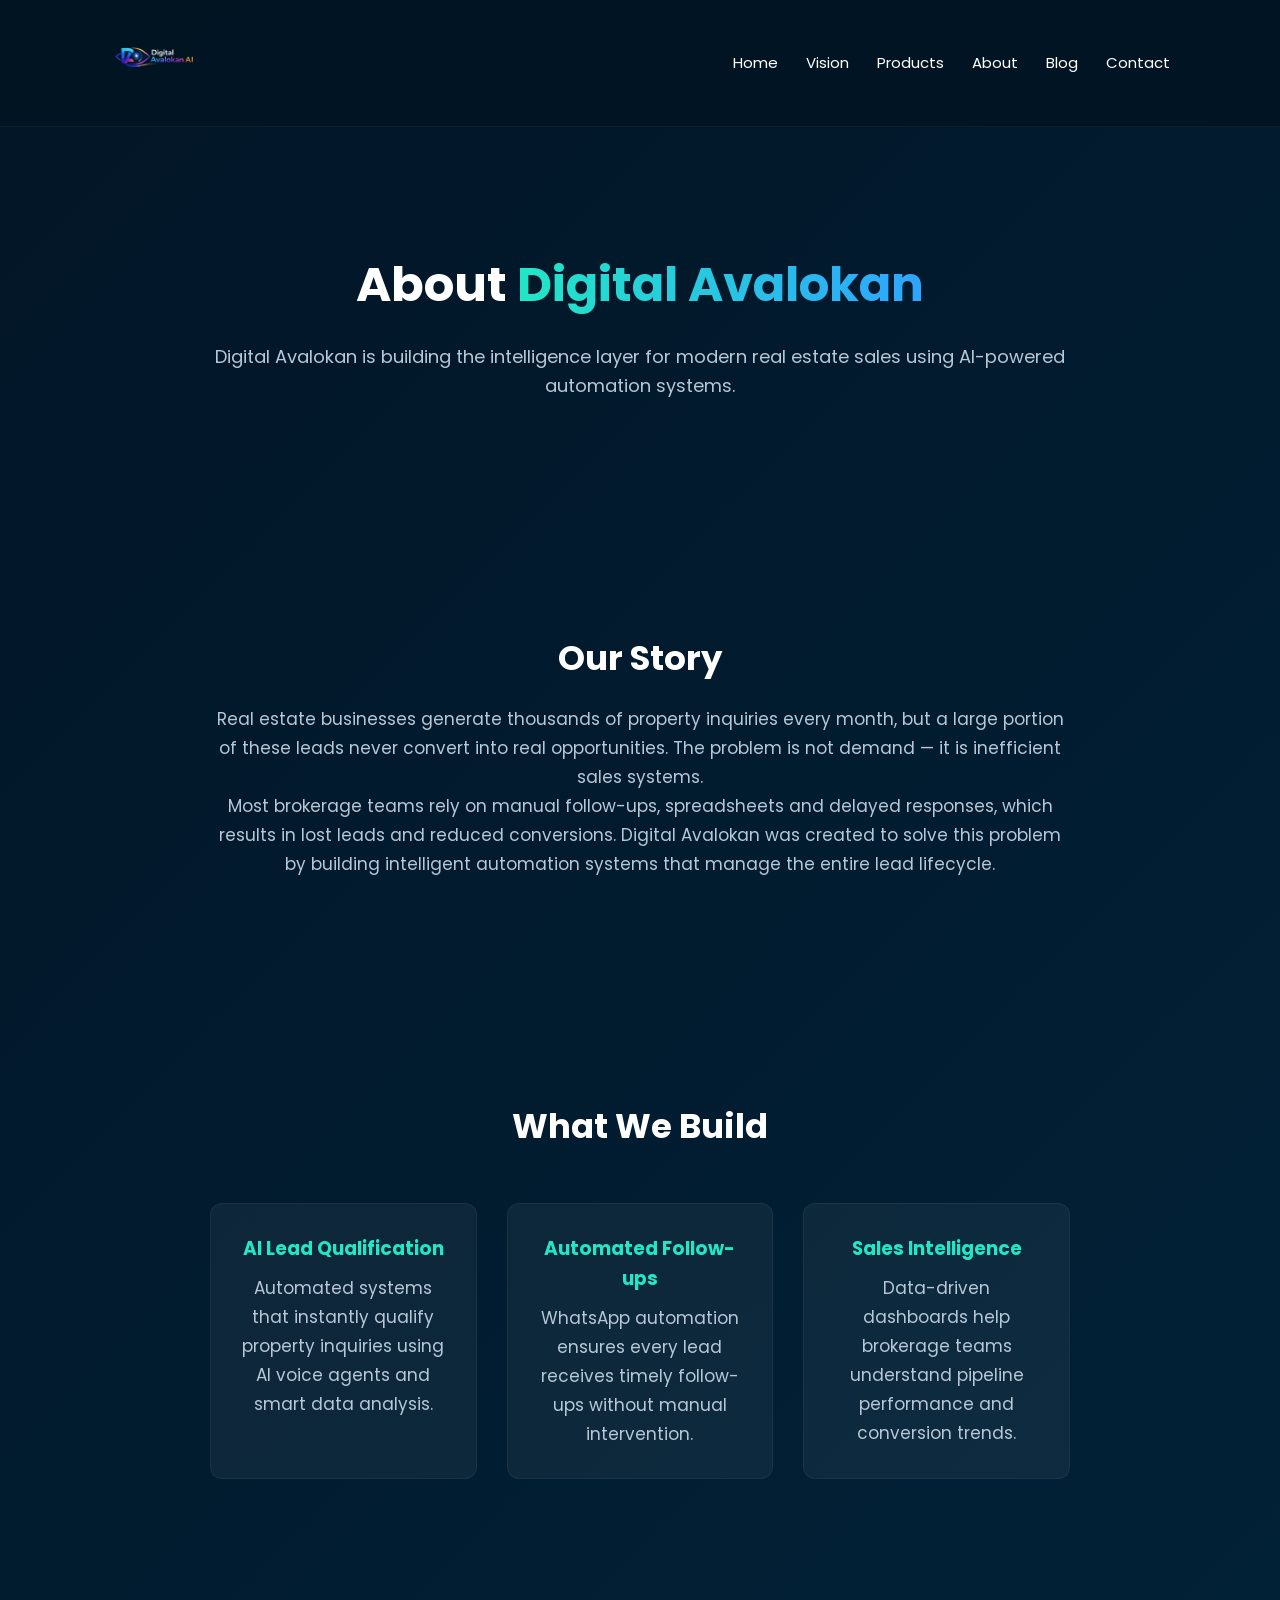
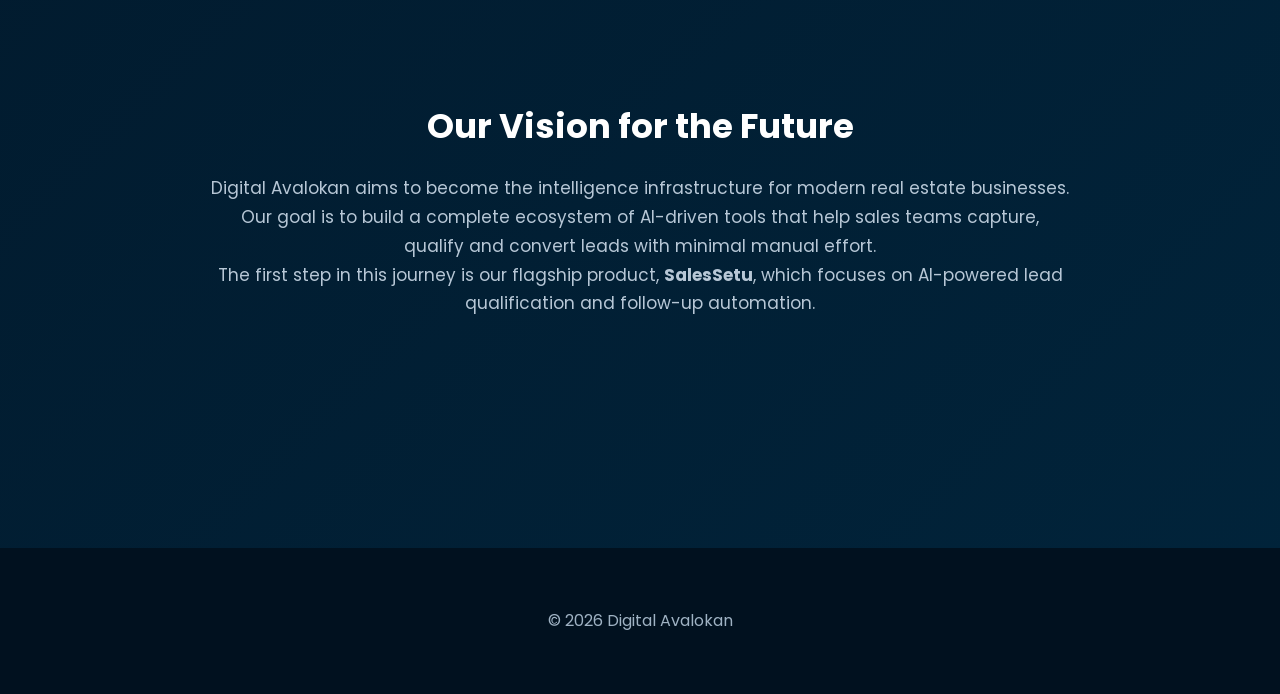
==== about.html @ 6c46cc36 "Update about.html" ====
<!DOCTYPE html>
<html lang="en">

<head>

<meta charset="UTF-8">
<meta name="viewport" content="width=device-width, initial-scale=1.0">

<title>About | Digital Avalokan</title>

<link rel="icon" type="image/png" href="favicon.png">

<link href="https://fonts.googleapis.com/css2?family=Poppins:wght@300;400;500;600;700&display=swap" rel="stylesheet">

<style>

*{
margin:0;
padding:0;
box-sizing:border-box;
font-family:'Poppins',sans-serif;
}

body{
background:linear-gradient(135deg,#021526,#01243b);
color:white;
line-height:1.6;
}

/* NAVBAR */

header{
position:sticky;
top:0;
background:rgba(1,20,35,0.9);
backdrop-filter:blur(10px);
border-bottom:1px solid rgba(255,255,255,0.05);
z-index:1000;
}

.navbar{
display:flex;
justify-content:space-between;
align-items:center;
padding:14px 20px;
max-width:1100px;
margin:auto;
}

.logo img{
height:90px;
}

.nav-links{
display:flex;
gap:28px;
}

.nav-links a{
text-decoration:none;
color:white;
font-size:15px;
}

.nav-links a:hover{
color:#22e6c5;
}

/* HERO */

.hero{
text-align:center;
padding:120px 20px;
max-width:900px;
margin:auto;
}

.hero h1{
font-size:48px;
margin-bottom:20px;
}

.highlight{
background:linear-gradient(90deg,#22e6c5,#2fa4ff);
-webkit-background-clip:text;
-webkit-text-fill-color:transparent;
}

.hero p{
color:#b7c7d6;
font-size:18px;
}

/* SECTION */

.section{
padding:110px 20px;
max-width:900px;
margin:auto;
text-align:center;
}

.section h2{
font-size:34px;
margin-bottom:20px;
}

.section p{
color:#b7c7d6;
font-size:17px;
line-height:1.7;
}

/* GRID */

.grid{
display:grid;
grid-template-columns:repeat(auto-fit,minmax(250px,1fr));
gap:30px;
margin-top:50px;
}

.card{
background:rgba(255,255,255,0.05);
padding:30px;
border-radius:12px;
border:1px solid rgba(255,255,255,0.05);
transition:0.3s;
}

.card:hover{
transform:translateY(-6px);
border:1px solid rgba(34,230,197,0.4);
box-shadow:0 10px 30px rgba(0,0,0,0.4);
}

.card h3{
color:#22e6c5;
margin-bottom:10px;
}

/* FOOTER */

footer{
background:#01111f;
margin-top:120px;
padding:60px 20px;
text-align:center;
color:#9fb2c3;
}

</style>

</head>

<body>

<header>

<div class="navbar">

<div class="logo">
<img src="logo.png">
</div>

<div class="nav-links">
<a href="index.html">Home</a>
<a href="vision.html">Vision</a>
<a href="products.html">Products</a>
<a href="about.html">About</a>
<a href="blog.html">Blog</a>
<a href="contact.html">Contact</a>
</div>

</div>

</header>

<!-- HERO -->

<section class="hero">

<h1>About <span class="highlight">Digital Avalokan</span></h1>

<p>
Digital Avalokan is building the intelligence layer for modern real estate
sales using AI-powered automation systems.
</p>

</section>

<!-- STORY -->

<section class="section">

<h2>Our Story</h2>

<p>
Real estate businesses generate thousands of property inquiries every month,
but a large portion of these leads never convert into real opportunities.
The problem is not demand — it is inefficient sales systems.
</p>

<p>
Most brokerage teams rely on manual follow-ups, spreadsheets and delayed
responses, which results in lost leads and reduced conversions.
Digital Avalokan was created to solve this problem by building intelligent
automation systems that manage the entire lead lifecycle.
</p>

</section>

<!-- WHAT WE BUILD -->

<section class="section">

<h2>What We Build</h2>

<div class="grid">

<div class="card">

<h3>AI Lead Qualification</h3>

<p>
Automated systems that instantly qualify property inquiries using
AI voice agents and smart data analysis.
</p>

</div>

<div class="card">

<h3>Automated Follow-ups</h3>

<p>
WhatsApp automation ensures every lead receives timely follow-ups
without manual intervention.
</p>

</div>

<div class="card">

<h3>Sales Intelligence</h3>

<p>
Data-driven dashboards help brokerage teams understand pipeline
performance and conversion trends.
</p>

</div>

</div>

</section>

<!-- FUTURE -->

<section class="section">

<h2>Our Vision for the Future</h2>

<p>
Digital Avalokan aims to become the intelligence infrastructure for
modern real estate businesses.
Our goal is to build a complete ecosystem of AI-driven tools that
help sales teams capture, qualify and convert leads with minimal
manual effort.
</p>

<p>
The first step in this journey is our flagship product,
<strong>SalesSetu</strong>, which focuses on AI-powered lead
qualification and follow-up automation.
</p>

</section>

<footer>

© 2026 Digital Avalokan

</footer>

</body>
</html>
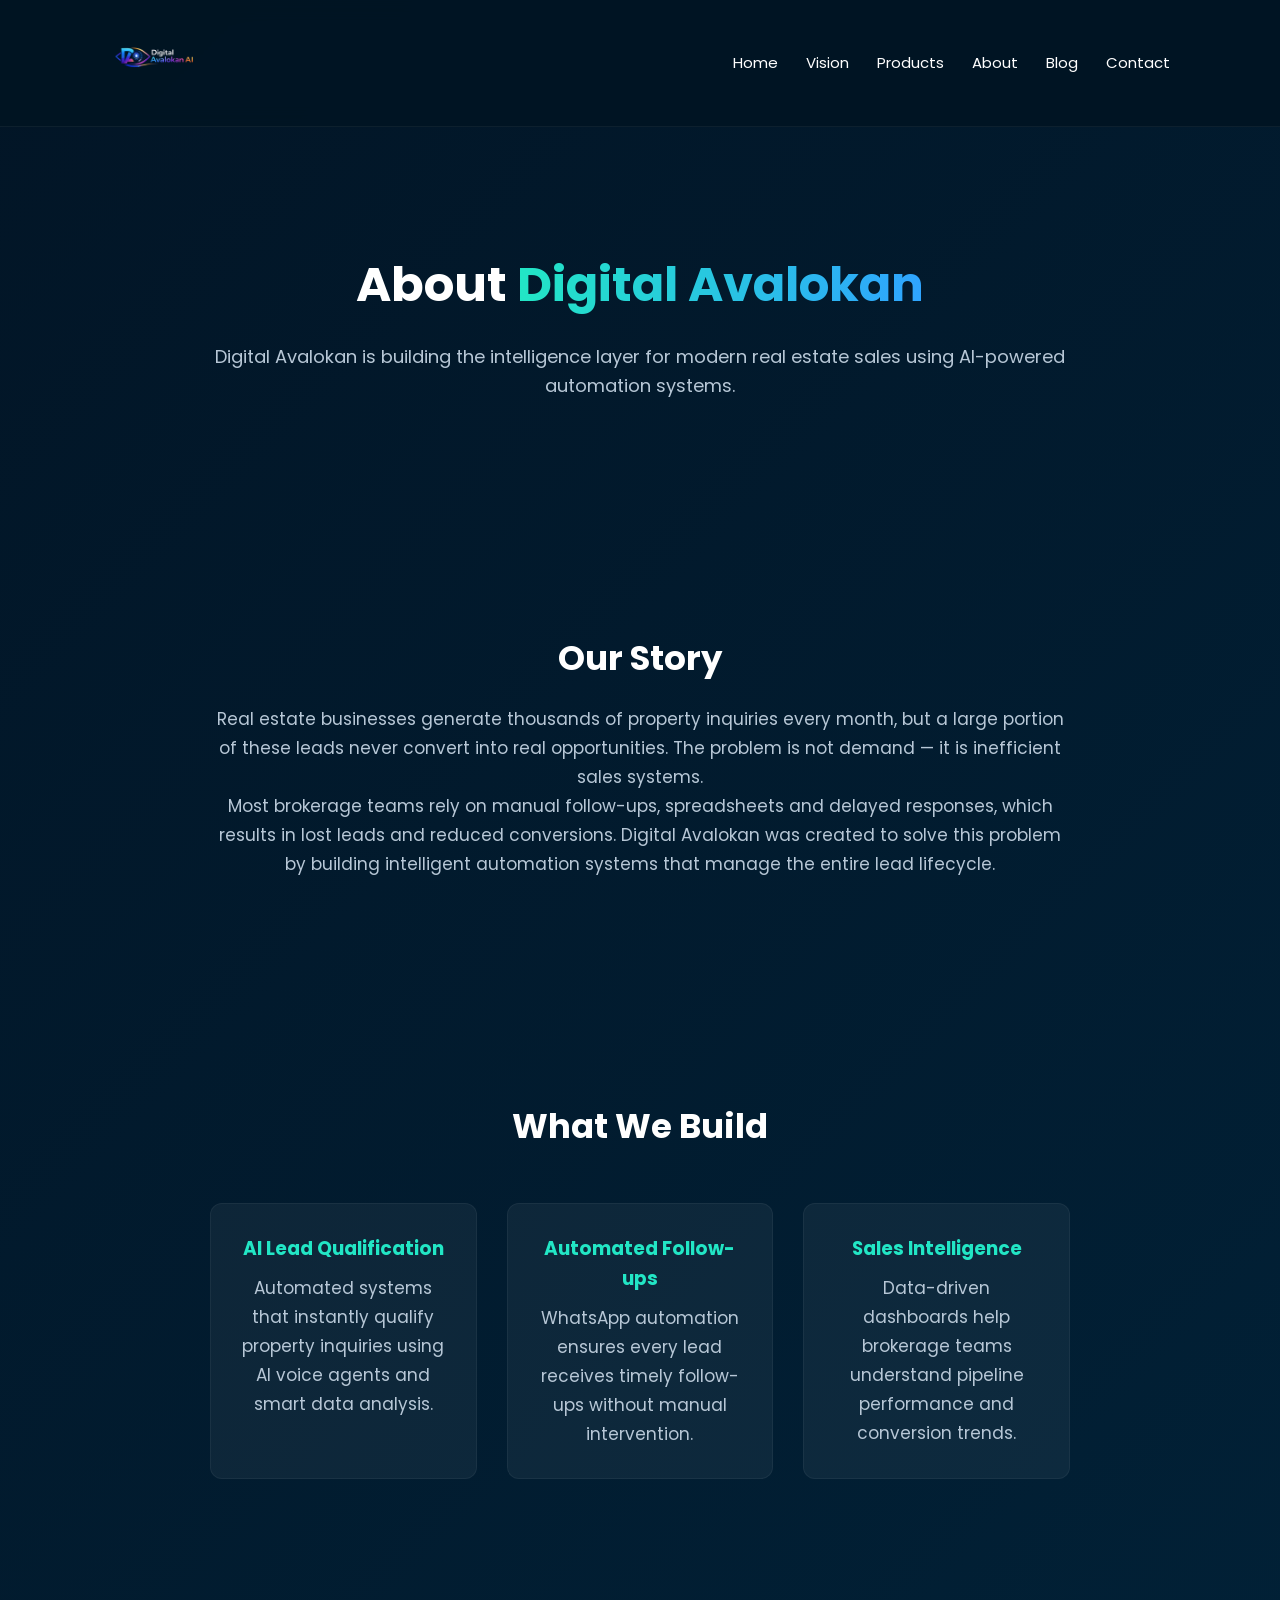
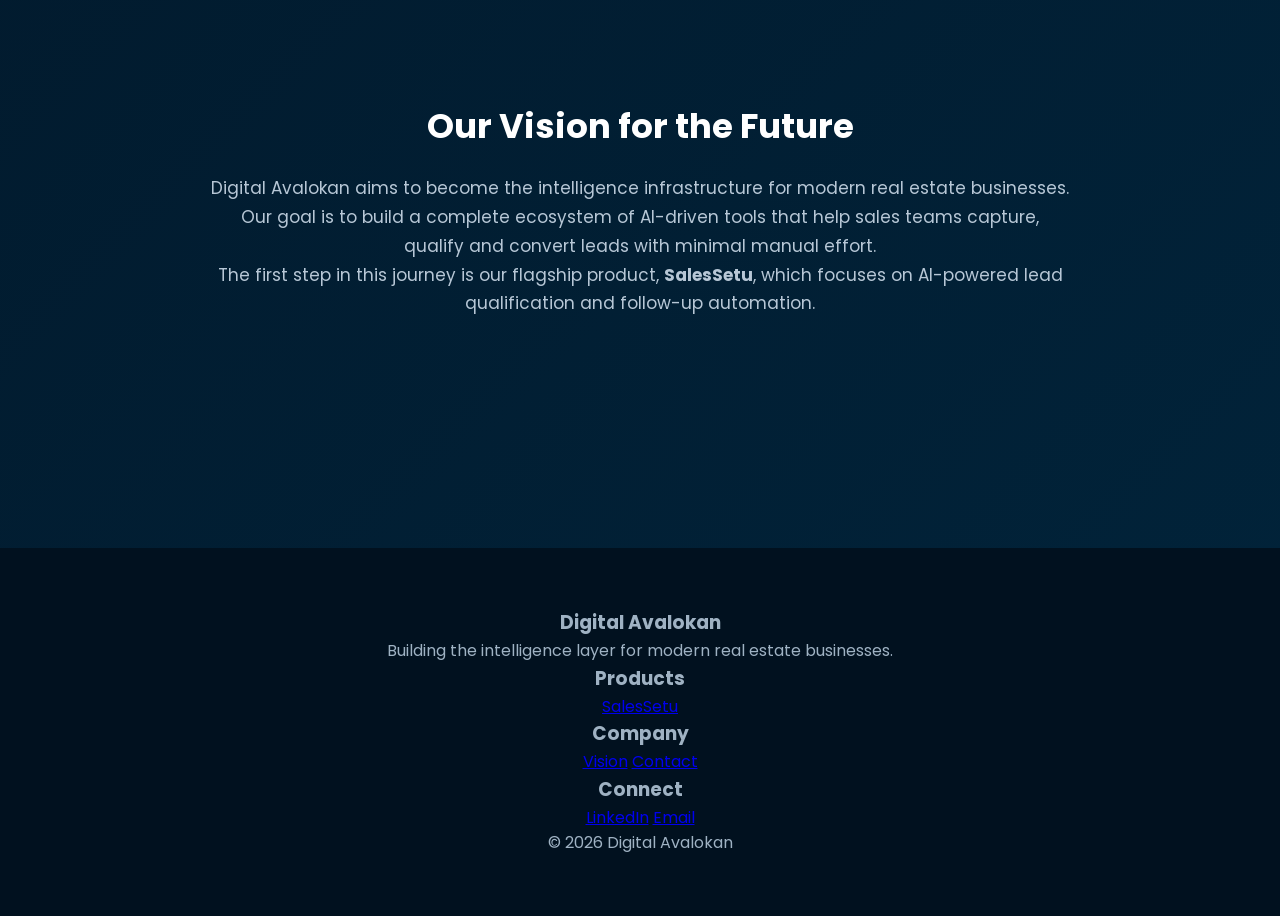
==== commit 9d44b27a: "Update about.html" ====
--- a/about.html
+++ b/about.html
@@ -277,9 +277,41 @@
 
 </section>
 
+<!-- FOOTER -->
+
 <footer>
 
+<div class="footer-grid">
+
+<div class="footer-col">
+<h3>Digital Avalokan</h3>
+<p>Building the intelligence layer for modern real estate businesses.</p>
+</div>
+
+<div class="footer-col">
+<h3>Products</h3>
+<a href="https://salessetu.in">SalesSetu</a>
+</div>
+
+<div class="footer-col">
+<h3>Company</h3>
+<a href="vision.html">Vision</a>
+<a href="contact.html">Contact</a>
+</div>
+
+<div class="footer-col">
+<h3>Connect</h3>
+<a href="https://linkedin.com/in/satendrasingh27" target="_blank">LinkedIn</a>
+<a href="mailto:contact@digitalavalokan.com">Email</a>
+</div>
+
+</div>
+
+<div class="footer-bottom">
+
 © 2026 Digital Avalokan
+
+</div>
 
 </footer>
 
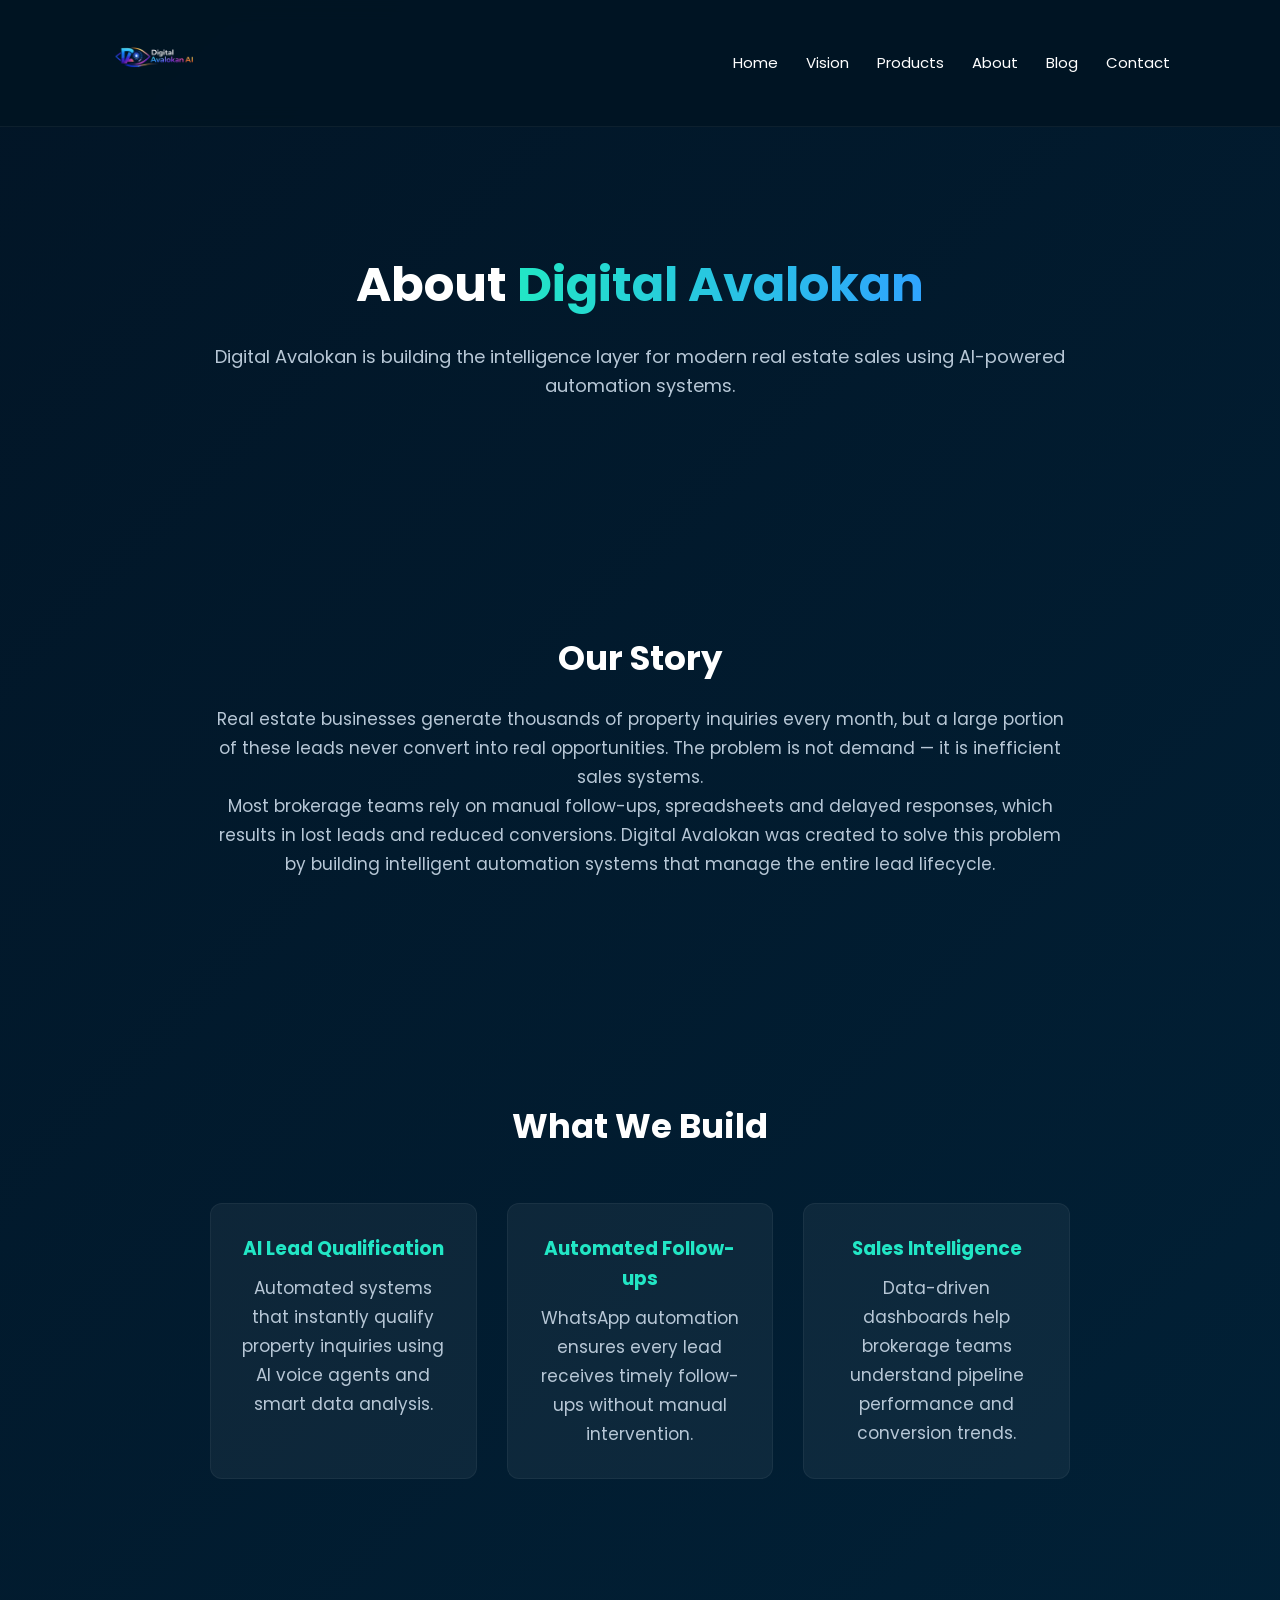
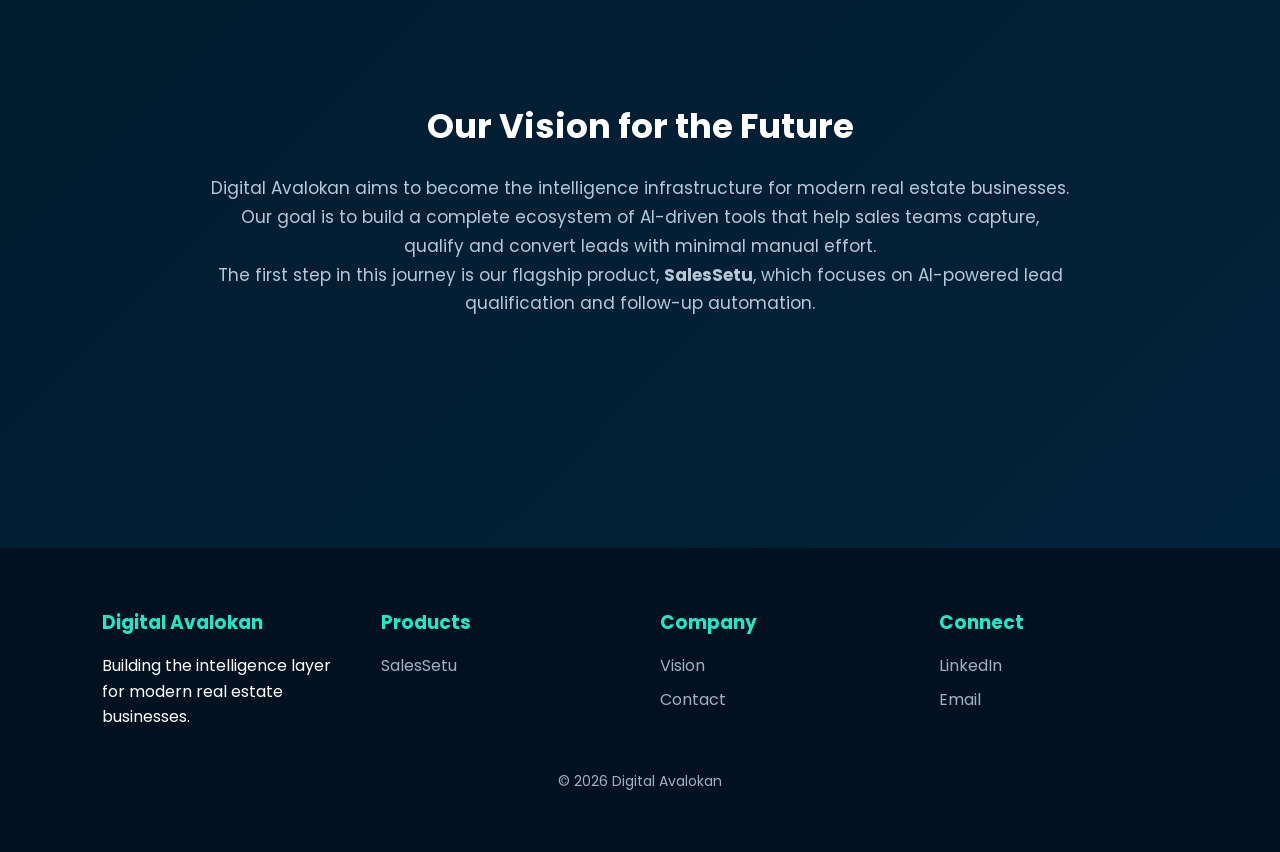
==== commit 7ad1f527: "Update about.html" ====
--- a/about.html
+++ b/about.html
@@ -143,10 +143,39 @@
 
 footer{
 background:#01111f;
+padding:60px 8%;
 margin-top:120px;
-padding:60px 20px;
+}
+
+.footer-grid{
+max-width:1200px;
+margin:auto;
+display:grid;
+grid-template-columns:repeat(auto-fit,minmax(200px,1fr));
+gap:40px;
+}
+
+.footer-col h3{
+margin-bottom:15px;
+color:#22e6c5;
+}
+
+.footer-col a{
+display:block;
+color:#9fb2c3;
+text-decoration:none;
+margin-bottom:8px;
+}
+
+.footer-col a:hover{
+color:white;
+}
+
+.footer-bottom{
 text-align:center;
+margin-top:40px;
 color:#9fb2c3;
+font-size:14px;
 }
 
 </style>
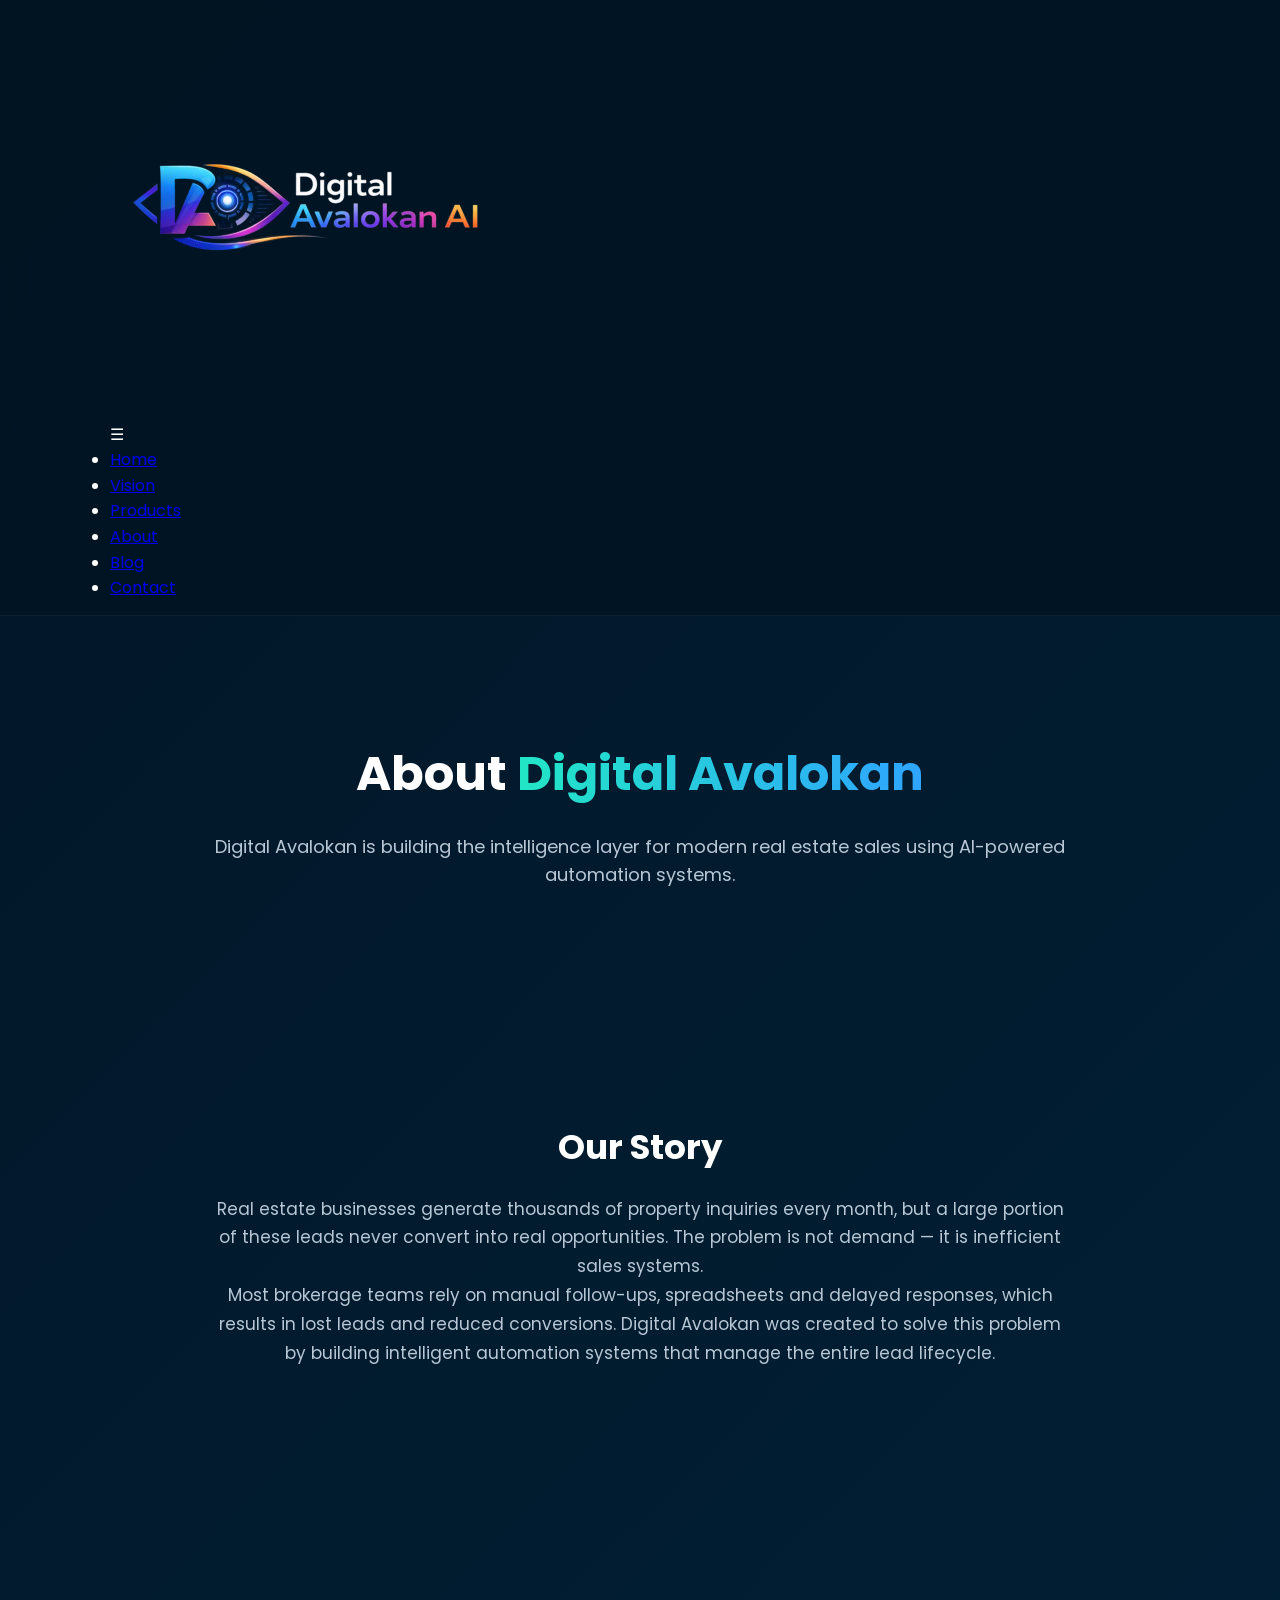
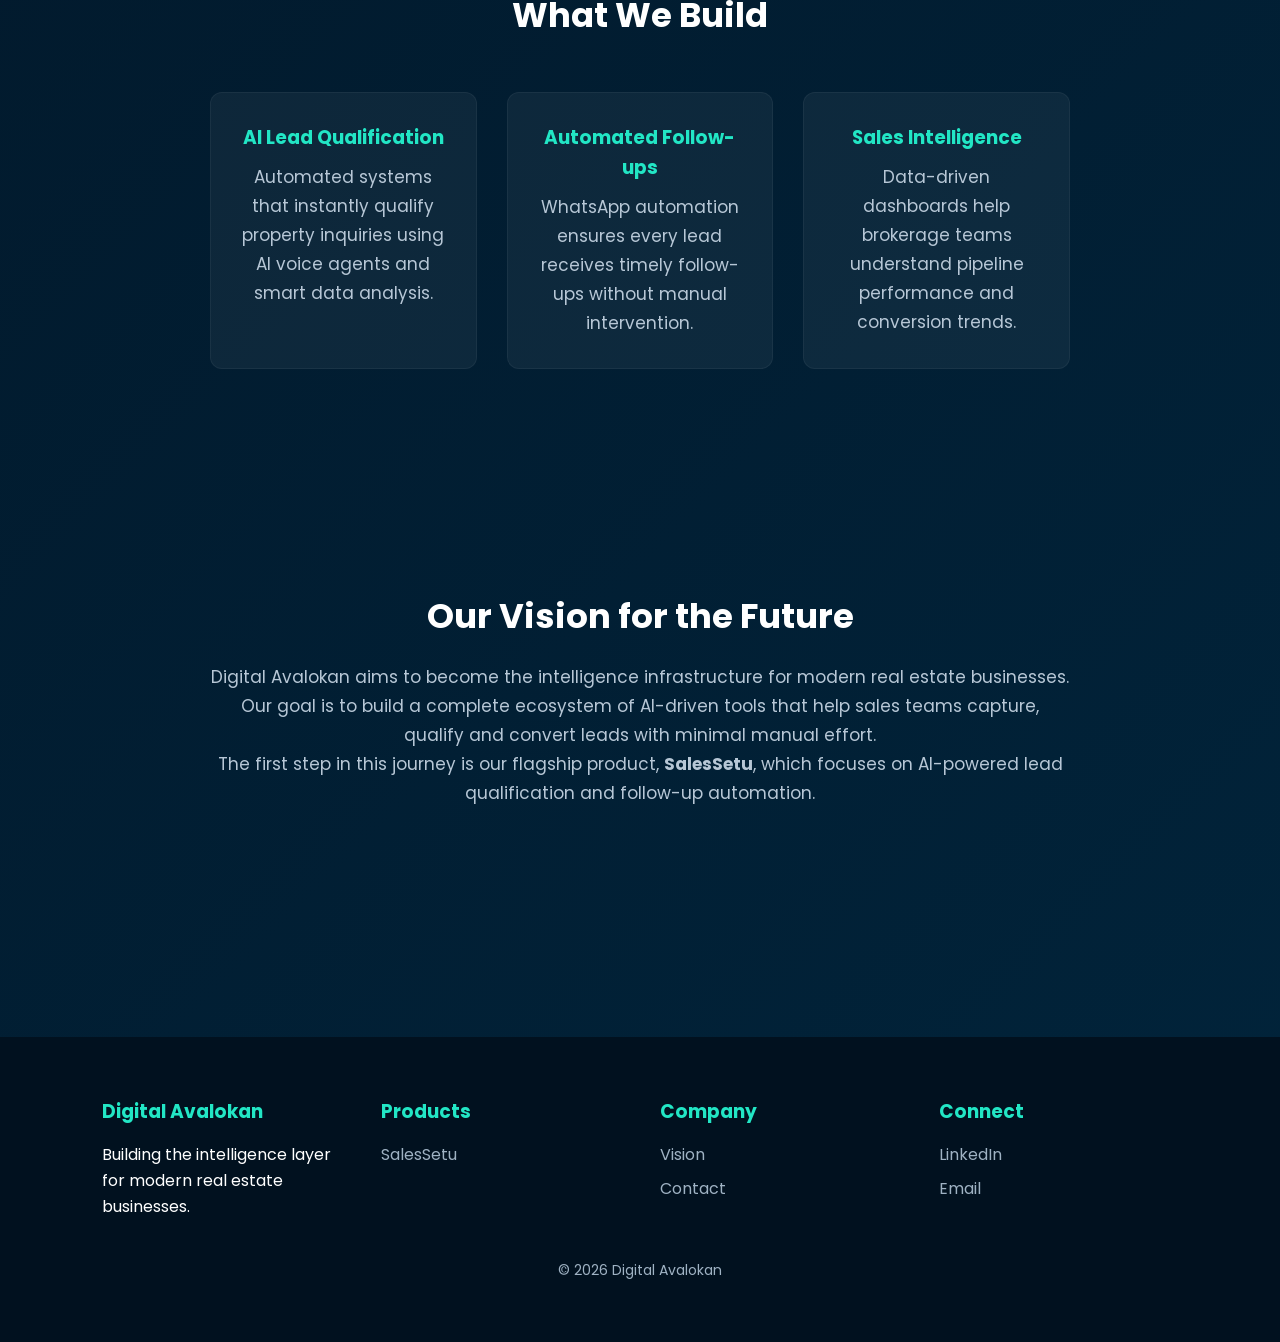
==== commit 5faaee14: "Update about.html" ====
--- a/about.html
+++ b/about.html
@@ -5,6 +5,8 @@
 
 <meta charset="UTF-8">
 <meta name="viewport" content="width=device-width, initial-scale=1.0">
+
+  <link rel="stylesheet" href="style.css">
 
 <title>About | Digital Avalokan</title>
 
@@ -186,22 +188,30 @@
 
 <header>
 
-<div class="navbar">
-
-<div class="logo">
-<img src="logo.png">
-</div>
-
-<div class="nav-links">
-<a href="index.html">Home</a>
-<a href="vision.html">Vision</a>
-<a href="products.html">Products</a>
-<a href="about.html">About</a>
-<a href="blog.html">Blog</a>
-<a href="contact.html">Contact</a>
-</div>
-
-</div>
+<nav class="navbar">
+
+<div class="nav-container">
+
+<img src="logo.png" class="logo">
+
+<div class="menu-toggle" id="menu-toggle">
+☰
+</div>
+
+<ul class="nav-menu" id="nav-menu">
+
+<li><a href="index.html">Home</a></li>
+<li><a href="vision.html">Vision</a></li>
+<li><a href="products.html">Products</a></li>
+<li><a href="about.html">About</a></li>
+<li><a href="blog.html">Blog</a></li>
+<li><a href="contact.html">Contact</a></li>
+
+</ul>
+
+</div>
+
+</nav>
 
 </header>
 
--- a/style.css
+++ b/style.css
@@ -0,0 +1,142 @@
+/* ============================= */
+/* MOBILE RESPONSIVE DESIGN */
+/* ============================= */
+
+@media (max-width: 1024px){
+
+.navbar{
+padding:12px 20px;
+}
+
+.hero h1{
+font-size:38px;
+}
+
+.section h2{
+font-size:30px;
+}
+
+}
+
+/* TABLET */
+
+@media (max-width: 768px){
+
+/* NAVBAR */
+
+.navbar{
+flex-direction:column;
+gap:15px;
+}
+
+.logo img{
+height:70px;
+}
+
+.nav-links{
+flex-wrap:wrap;
+justify-content:center;
+gap:18px;
+}
+
+/* HERO */
+
+.hero{
+padding:90px 20px;
+}
+
+.hero h1{
+font-size:32px;
+line-height:1.3;
+}
+
+.hero p{
+font-size:16px;
+}
+
+/* PRODUCTS GRID */
+
+.products{
+grid-template-columns:1fr;
+gap:25px;
+}
+
+/* BLOG GRID */
+
+.blog-grid{
+grid-template-columns:1fr;
+}
+
+/* CONTACT SECTION */
+
+.contact-section{
+grid-template-columns:1fr;
+gap:30px;
+}
+
+/* FOOTER */
+
+.footer-container{
+grid-template-columns:1fr 1fr;
+text-align:center;
+}
+
+}
+
+/* MOBILE */
+
+@media (max-width: 480px){
+
+/* NAVBAR */
+
+.logo img{
+height:60px;
+}
+
+.nav-links{
+gap:12px;
+font-size:14px;
+}
+
+/* HERO */
+
+.hero h1{
+font-size:26px;
+}
+
+.hero p{
+font-size:15px;
+}
+
+/* SECTIONS */
+
+.section{
+padding:70px 20px;
+}
+
+.section h2{
+font-size:24px;
+}
+
+/* CARDS */
+
+.card{
+padding:22px;
+}
+
+.product-card{
+padding:25px;
+}
+
+/* FOOTER */
+
+.footer-container{
+grid-template-columns:1fr;
+gap:30px;
+}
+
+.footer-bottom{
+font-size:13px;
+}
+
+}
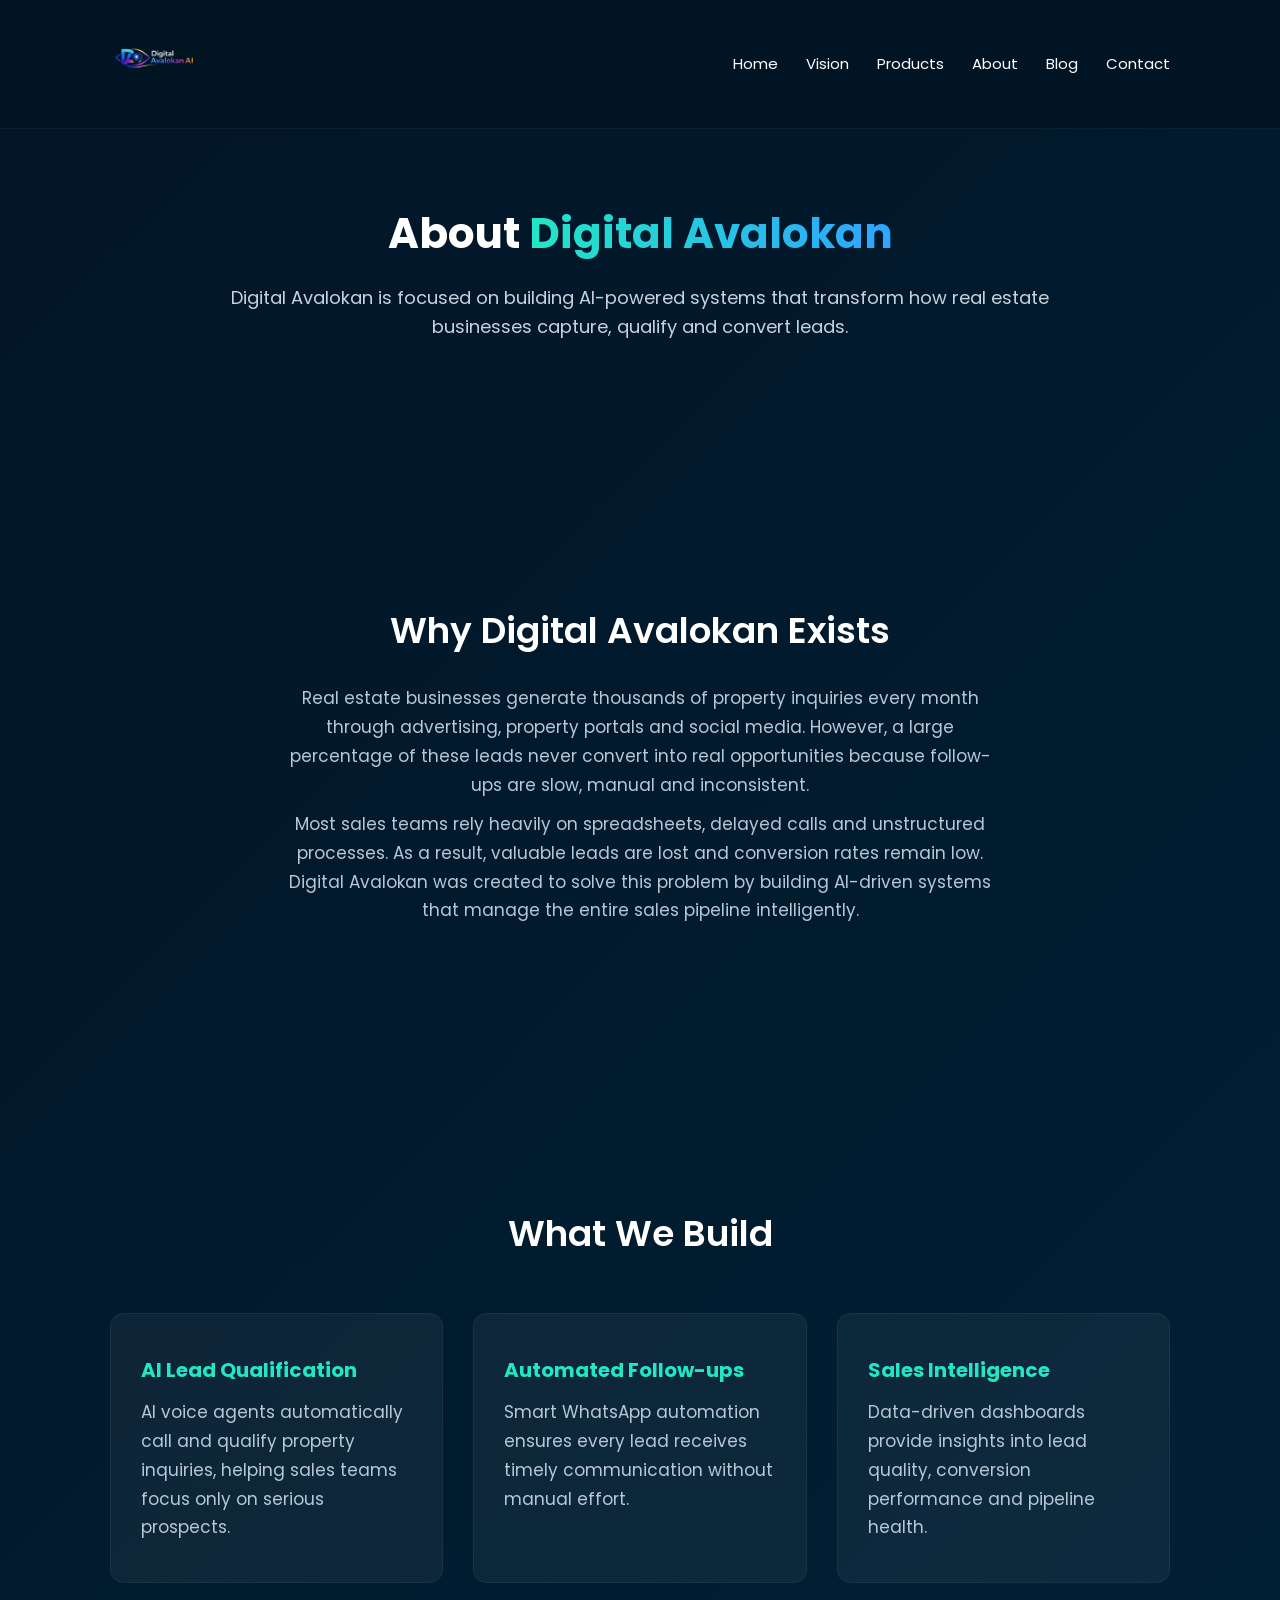
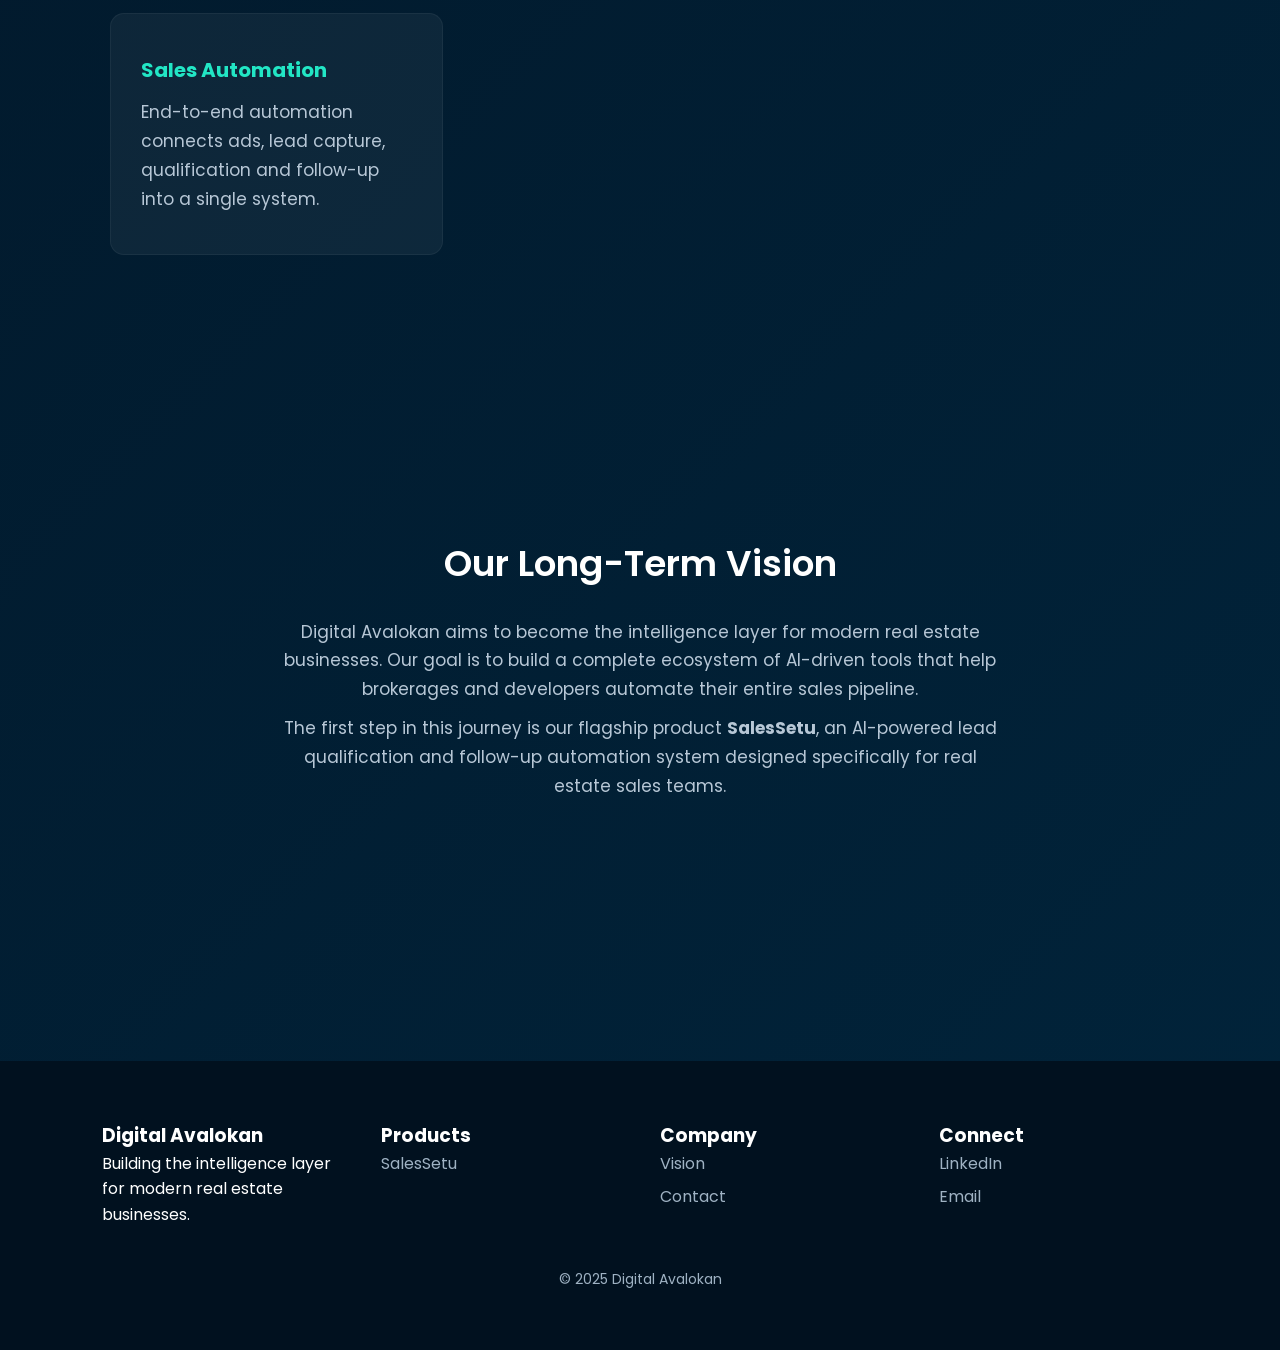
==== commit 1b3b4d98: "Update about.html" ====
--- a/about.html
+++ b/about.html
@@ -6,199 +6,32 @@
 <meta charset="UTF-8">
 <meta name="viewport" content="width=device-width, initial-scale=1.0">
 
-  <link rel="stylesheet" href="style.css">
-
 <title>About | Digital Avalokan</title>
 
 <link rel="icon" type="image/png" href="favicon.png">
+<link rel="stylesheet" href="style.css">
 
 <link href="https://fonts.googleapis.com/css2?family=Poppins:wght@300;400;500;600;700&display=swap" rel="stylesheet">
 
-<style>
-
-*{
-margin:0;
-padding:0;
-box-sizing:border-box;
-font-family:'Poppins',sans-serif;
-}
-
-body{
-background:linear-gradient(135deg,#021526,#01243b);
-color:white;
-line-height:1.6;
-}
-
-/* NAVBAR */
-
-header{
-position:sticky;
-top:0;
-background:rgba(1,20,35,0.9);
-backdrop-filter:blur(10px);
-border-bottom:1px solid rgba(255,255,255,0.05);
-z-index:1000;
-}
-
-.navbar{
-display:flex;
-justify-content:space-between;
-align-items:center;
-padding:14px 20px;
-max-width:1100px;
-margin:auto;
-}
-
-.logo img{
-height:90px;
-}
-
-.nav-links{
-display:flex;
-gap:28px;
-}
-
-.nav-links a{
-text-decoration:none;
-color:white;
-font-size:15px;
-}
-
-.nav-links a:hover{
-color:#22e6c5;
-}
-
-/* HERO */
-
-.hero{
-text-align:center;
-padding:120px 20px;
-max-width:900px;
-margin:auto;
-}
-
-.hero h1{
-font-size:48px;
-margin-bottom:20px;
-}
-
-.highlight{
-background:linear-gradient(90deg,#22e6c5,#2fa4ff);
--webkit-background-clip:text;
--webkit-text-fill-color:transparent;
-}
-
-.hero p{
-color:#b7c7d6;
-font-size:18px;
-}
-
-/* SECTION */
-
-.section{
-padding:110px 20px;
-max-width:900px;
-margin:auto;
-text-align:center;
-}
-
-.section h2{
-font-size:34px;
-margin-bottom:20px;
-}
-
-.section p{
-color:#b7c7d6;
-font-size:17px;
-line-height:1.7;
-}
-
-/* GRID */
-
-.grid{
-display:grid;
-grid-template-columns:repeat(auto-fit,minmax(250px,1fr));
-gap:30px;
-margin-top:50px;
-}
-
-.card{
-background:rgba(255,255,255,0.05);
-padding:30px;
-border-radius:12px;
-border:1px solid rgba(255,255,255,0.05);
-transition:0.3s;
-}
-
-.card:hover{
-transform:translateY(-6px);
-border:1px solid rgba(34,230,197,0.4);
-box-shadow:0 10px 30px rgba(0,0,0,0.4);
-}
-
-.card h3{
-color:#22e6c5;
-margin-bottom:10px;
-}
-
-/* FOOTER */
-
-footer{
-background:#01111f;
-padding:60px 8%;
-margin-top:120px;
-}
-
-.footer-grid{
-max-width:1200px;
-margin:auto;
-display:grid;
-grid-template-columns:repeat(auto-fit,minmax(200px,1fr));
-gap:40px;
-}
-
-.footer-col h3{
-margin-bottom:15px;
-color:#22e6c5;
-}
-
-.footer-col a{
-display:block;
-color:#9fb2c3;
-text-decoration:none;
-margin-bottom:8px;
-}
-
-.footer-col a:hover{
-color:white;
-}
-
-.footer-bottom{
-text-align:center;
-margin-top:40px;
-color:#9fb2c3;
-font-size:14px;
-}
-
-</style>
-
 </head>
 
 <body>
 
+<!-- NAVBAR -->
+
 <header>
 
 <nav class="navbar">
 
-<div class="nav-container">
-
-<img src="logo.png" class="logo">
+<div class="logo">
+<img src="logo.png">
+</div>
 
 <div class="menu-toggle" id="menu-toggle">
 ☰
 </div>
 
-<ul class="nav-menu" id="nav-menu">
+<ul class="nav-links" id="nav-menu">
 
 <li><a href="index.html">Home</a></li>
 <li><a href="vision.html">Vision</a></li>
@@ -209,45 +42,58 @@
 
 </ul>
 
-</div>
-
 </nav>
 
 </header>
 
+
 <!-- HERO -->
 
 <section class="hero">
 
-<h1>About <span class="highlight">Digital Avalokan</span></h1>
-
-<p>
-Digital Avalokan is building the intelligence layer for modern real estate
-sales using AI-powered automation systems.
-</p>
-
-</section>
+<h1>
+About <span class="highlight">Digital Avalokan</span>
+</h1>
+
+<p>
+
+Digital Avalokan is focused on building AI-powered systems that
+transform how real estate businesses capture, qualify and convert leads.
+
+</p>
+
+</section>
+
 
 <!-- STORY -->
 
 <section class="section">
 
-<h2>Our Story</h2>
-
-<p>
-Real estate businesses generate thousands of property inquiries every month,
-but a large portion of these leads never convert into real opportunities.
-The problem is not demand — it is inefficient sales systems.
-</p>
-
-<p>
-Most brokerage teams rely on manual follow-ups, spreadsheets and delayed
-responses, which results in lost leads and reduced conversions.
-Digital Avalokan was created to solve this problem by building intelligent
-automation systems that manage the entire lead lifecycle.
-</p>
-
-</section>
+<h2>Why Digital Avalokan Exists</h2>
+
+<p>
+
+Real estate businesses generate thousands of property inquiries every
+month through advertising, property portals and social media.
+
+However, a large percentage of these leads never convert into real
+opportunities because follow-ups are slow, manual and inconsistent.
+
+</p>
+
+<p>
+
+Most sales teams rely heavily on spreadsheets, delayed calls and
+unstructured processes. As a result, valuable leads are lost and
+conversion rates remain low.
+
+Digital Avalokan was created to solve this problem by building
+AI-driven systems that manage the entire sales pipeline intelligently.
+
+</p>
+
+</section>
+
 
 <!-- WHAT WE BUILD -->
 
@@ -255,66 +101,98 @@
 
 <h2>What We Build</h2>
 
-<div class="grid">
+<div class="problem-grid">
+
 
 <div class="card">
 
 <h3>AI Lead Qualification</h3>
 
 <p>
-Automated systems that instantly qualify property inquiries using
-AI voice agents and smart data analysis.
-</p>
-
-</div>
+
+AI voice agents automatically call and qualify property inquiries,
+helping sales teams focus only on serious prospects.
+
+</p>
+
+</div>
+
 
 <div class="card">
 
 <h3>Automated Follow-ups</h3>
 
 <p>
-WhatsApp automation ensures every lead receives timely follow-ups
-without manual intervention.
-</p>
-
-</div>
+
+Smart WhatsApp automation ensures every lead receives timely
+communication without manual effort.
+
+</p>
+
+</div>
+
 
 <div class="card">
 
 <h3>Sales Intelligence</h3>
 
 <p>
-Data-driven dashboards help brokerage teams understand pipeline
-performance and conversion trends.
-</p>
-
-</div>
-
-</div>
-
-</section>
+
+Data-driven dashboards provide insights into lead quality,
+conversion performance and pipeline health.
+
+</p>
+
+</div>
+
+
+<div class="card">
+
+<h3>Sales Automation</h3>
+
+<p>
+
+End-to-end automation connects ads, lead capture,
+qualification and follow-up into a single system.
+
+</p>
+
+</div>
+
+
+</div>
+
+</section>
+
 
 <!-- FUTURE -->
 
 <section class="section">
 
-<h2>Our Vision for the Future</h2>
-
-<p>
-Digital Avalokan aims to become the intelligence infrastructure for
-modern real estate businesses.
-Our goal is to build a complete ecosystem of AI-driven tools that
-help sales teams capture, qualify and convert leads with minimal
-manual effort.
-</p>
-
-<p>
-The first step in this journey is our flagship product,
-<strong>SalesSetu</strong>, which focuses on AI-powered lead
-qualification and follow-up automation.
-</p>
-
-</section>
+<h2>Our Long-Term Vision</h2>
+
+<p>
+
+Digital Avalokan aims to become the intelligence layer
+for modern real estate businesses.
+
+Our goal is to build a complete ecosystem of AI-driven tools
+that help brokerages and developers automate their entire
+sales pipeline.
+
+</p>
+
+<p>
+
+The first step in this journey is our flagship product
+<strong>SalesSetu</strong>, an AI-powered lead qualification
+and follow-up automation system designed specifically for
+real estate sales teams.
+
+</p>
+
+</section>
+
 
 <!-- FOOTER -->
 
@@ -323,36 +201,67 @@
 <div class="footer-grid">
 
 <div class="footer-col">
+
 <h3>Digital Avalokan</h3>
-<p>Building the intelligence layer for modern real estate businesses.</p>
-</div>
-
-<div class="footer-col">
+
+<p>
+Building the intelligence layer for modern real estate businesses.
+</p>
+
+</div>
+
+
+<div class="footer-col">
+
 <h3>Products</h3>
+
 <a href="https://salessetu.in">SalesSetu</a>
-</div>
-
-<div class="footer-col">
+
+</div>
+
+
+<div class="footer-col">
+
 <h3>Company</h3>
+
 <a href="vision.html">Vision</a>
 <a href="contact.html">Contact</a>
-</div>
-
-<div class="footer-col">
+
+</div>
+
+
+<div class="footer-col">
+
 <h3>Connect</h3>
+
 <a href="https://linkedin.com/in/satendrasingh27" target="_blank">LinkedIn</a>
 <a href="mailto:contact@digitalavalokan.com">Email</a>
+
 </div>
 
 </div>
 
 <div class="footer-bottom">
 
-© 2026 Digital Avalokan
+© 2025 Digital Avalokan
 
 </div>
 
 </footer>
+
+
+<!-- MOBILE MENU SCRIPT -->
+
+<script>
+
+const toggle = document.getElementById("menu-toggle");
+const menu = document.getElementById("nav-menu");
+
+toggle.onclick = function(){
+menu.classList.toggle("active");
+}
+
+</script>
 
 </body>
 </html>
--- a/style.css
+++ b/style.css
@@ -1,142 +1,317 @@
-/* ============================= */
-/* MOBILE RESPONSIVE DESIGN */
-/* ============================= */
-
-@media (max-width: 1024px){
+/* GLOBAL */
+
+*{
+margin:0;
+padding:0;
+box-sizing:border-box;
+font-family:'Poppins',sans-serif;
+scroll-behavior:smooth;
+}
+
+body{
+background:linear-gradient(135deg,#021526,#01243b);
+color:white;
+line-height:1.6;
+}
+
+
+/* NAVBAR */
+
+header{
+position:sticky;
+top:0;
+background:rgba(1,20,35,0.9);
+backdrop-filter:blur(10px);
+border-bottom:1px solid rgba(255,255,255,0.05);
+z-index:1000;
+}
 
 .navbar{
-padding:12px 20px;
+display:flex;
+justify-content:space-between;
+align-items:center;
+padding:15px 20px;
+max-width:1100px;
+margin:auto;
+}
+
+.logo img{
+height:90px;
+}
+
+.nav-links{
+display:flex;
+gap:28px;
+list-style:none;
+}
+
+.nav-links a{
+text-decoration:none;
+color:white;
+font-size:15px;
+}
+
+.nav-links a:hover{
+color:#22e6c5;
+}
+
+
+/* MOBILE MENU */
+
+.menu-toggle{
+display:none;
+font-size:26px;
+cursor:pointer;
+color:white;
+}
+
+
+/* HERO */
+
+.hero{
+text-align:center;
+max-width:900px;
+margin:auto;
+padding:80px 20px;
 }
 
 .hero h1{
-font-size:38px;
-}
-
-.section h2{
-font-size:30px;
-}
-
-}
-
-/* TABLET */
-
-@media (max-width: 768px){
-
-/* NAVBAR */
-
-.navbar{
-flex-direction:column;
-gap:15px;
-}
-
-.logo img{
-height:70px;
-}
-
-.nav-links{
+font-size:42px;
+line-height:1.2;
+margin-bottom:25px;
+}
+
+.highlight{
+background:linear-gradient(90deg,#22e6c5,#2fa4ff);
+-webkit-background-clip:text;
+-webkit-text-fill-color:transparent;
+}
+
+.hero p{
+font-size:18px;
+color:#c7d2de;
+margin-bottom:40px;
+}
+
+.cta{
+display:inline-block;
+padding:15px 36px;
+background:linear-gradient(90deg,#22e6c5,#2fa4ff);
+border-radius:8px;
+text-decoration:none;
+color:white;
+font-weight:600;
+}
+
+.cta:hover{
+transform:translateY(-3px);
+}
+
+
+/* PIPELINE */
+
+.pipeline{
+padding:120px 20px;
+max-width:1200px;
+margin:auto;
+text-align:center;
+}
+
+.pipeline h2{
+font-size:36px;
+margin-bottom:60px;
+}
+
+.pipeline-flow{
+display:flex;
 flex-wrap:wrap;
 justify-content:center;
-gap:18px;
-}
-
-/* HERO */
-
-.hero{
-padding:90px 20px;
+align-items:center;
+gap:30px;
+}
+
+.pipe{
+background:rgba(255,255,255,0.05);
+padding:30px;
+border-radius:12px;
+width:200px;
+border:1px solid rgba(255,255,255,0.05);
+}
+
+.pipe h3{
+color:#22e6c5;
+margin-bottom:10px;
+}
+
+.arrow{
+font-size:26px;
+color:#22e6c5;
+}
+
+
+/* WORKFLOW */
+
+.workflow{
+padding:120px 8%;
+max-width:1200px;
+margin:auto;
+text-align:center;
+}
+
+.steps{
+display:grid;
+grid-template-columns:repeat(auto-fit,minmax(220px,1fr));
+gap:30px;
+}
+
+.step{
+background:rgba(255,255,255,0.05);
+padding:35px;
+border-radius:12px;
+}
+
+
+/* PROBLEM */
+
+.problem{
+padding:120px 20px;
+max-width:1200px;
+margin:auto;
+text-align:center;
+}
+
+.problem-grid{
+display:grid;
+grid-template-columns:repeat(auto-fit,minmax(260px,1fr));
+gap:30px;
+margin-top:50px;
+}
+
+.card{
+background:rgba(255,255,255,0.05);
+padding:40px 30px;
+border-radius:14px;
+border:1px solid rgba(255,255,255,0.05);
+transition:0.3s;
+text-align:left;
+}
+
+.card h3{
+color:#22e6c5;
+margin-bottom:12px;
+font-size:20px;
+}
+
+.card p{
+color:#b7c7d6;
+font-size:15px;
+line-height:1.6;
+}
+
+.card:hover{
+transform:translateY(-6px);
+border:1px solid rgba(34,230,197,0.4);
+box-shadow:0 15px 35px rgba(0,0,0,0.45);
+}
+
+
+/* PRODUCT */
+
+.product{
+padding:120px 8%;
+max-width:900px;
+margin:auto;
+text-align:center;
+}
+
+
+/* FOOTER */
+
+footer{
+background:#01111f;
+padding:60px 8%;
+margin-top:120px;
+}
+
+.footer-grid{
+max-width:1200px;
+margin:auto;
+display:grid;
+grid-template-columns:repeat(auto-fit,minmax(200px,1fr));
+gap:40px;
+}
+
+.footer-col a{
+display:block;
+color:#9fb2c3;
+text-decoration:none;
+margin-bottom:8px;
+}
+
+.footer-col a:hover{
+color:white;
+}
+
+.footer-bottom{
+text-align:center;
+margin-top:40px;
+color:#9fb2c3;
+font-size:14px;
+}
+
+.section p{
+color:#b7c7d6;
+font-size:17px;
+max-width:720px;
+margin:auto;
+margin-top:10px;
+line-height:1.7;
+}
+
+.section{
+padding:140px 20px;
+max-width:1100px;
+margin:auto;
+text-align:center;
+}
+
+.section h2{
+font-size:36px;
+margin-bottom:25px;
+font-weight:600;
+}
+
+
+/* RESPONSIVE */
+
+@media (max-width:768px){
+
+.menu-toggle{
+display:block;
+}
+
+.nav-links{
+display:none;
+flex-direction:column;
+position:absolute;
+top:80px;
+left:0;
+width:100%;
+background:#021b2e;
+text-align:center;
+padding:20px 0;
+}
+
+.nav-links.active{
+display:flex;
 }
 
 .hero h1{
-font-size:32px;
-line-height:1.3;
-}
-
-.hero p{
-font-size:16px;
-}
-
-/* PRODUCTS GRID */
-
-.products{
-grid-template-columns:1fr;
-gap:25px;
-}
-
-/* BLOG GRID */
-
-.blog-grid{
-grid-template-columns:1fr;
-}
-
-/* CONTACT SECTION */
-
-.contact-section{
-grid-template-columns:1fr;
-gap:30px;
-}
-
-/* FOOTER */
-
-.footer-container{
-grid-template-columns:1fr 1fr;
-text-align:center;
-}
-
-}
-
-/* MOBILE */
-
-@media (max-width: 480px){
-
-/* NAVBAR */
-
-.logo img{
-height:60px;
-}
-
-.nav-links{
-gap:12px;
-font-size:14px;
-}
-
-/* HERO */
-
-.hero h1{
-font-size:26px;
-}
-
-.hero p{
-font-size:15px;
-}
-
-/* SECTIONS */
-
-.section{
-padding:70px 20px;
-}
-
-.section h2{
-font-size:24px;
-}
-
-/* CARDS */
-
-.card{
-padding:22px;
-}
-
-.product-card{
-padding:25px;
-}
-
-/* FOOTER */
-
-.footer-container{
-grid-template-columns:1fr;
-gap:30px;
-}
-
-.footer-bottom{
-font-size:13px;
-}
-
-}
+font-size:28px;
+}
+
+.pipeline-flow{
+flex-direction:column;
+}
+
+}
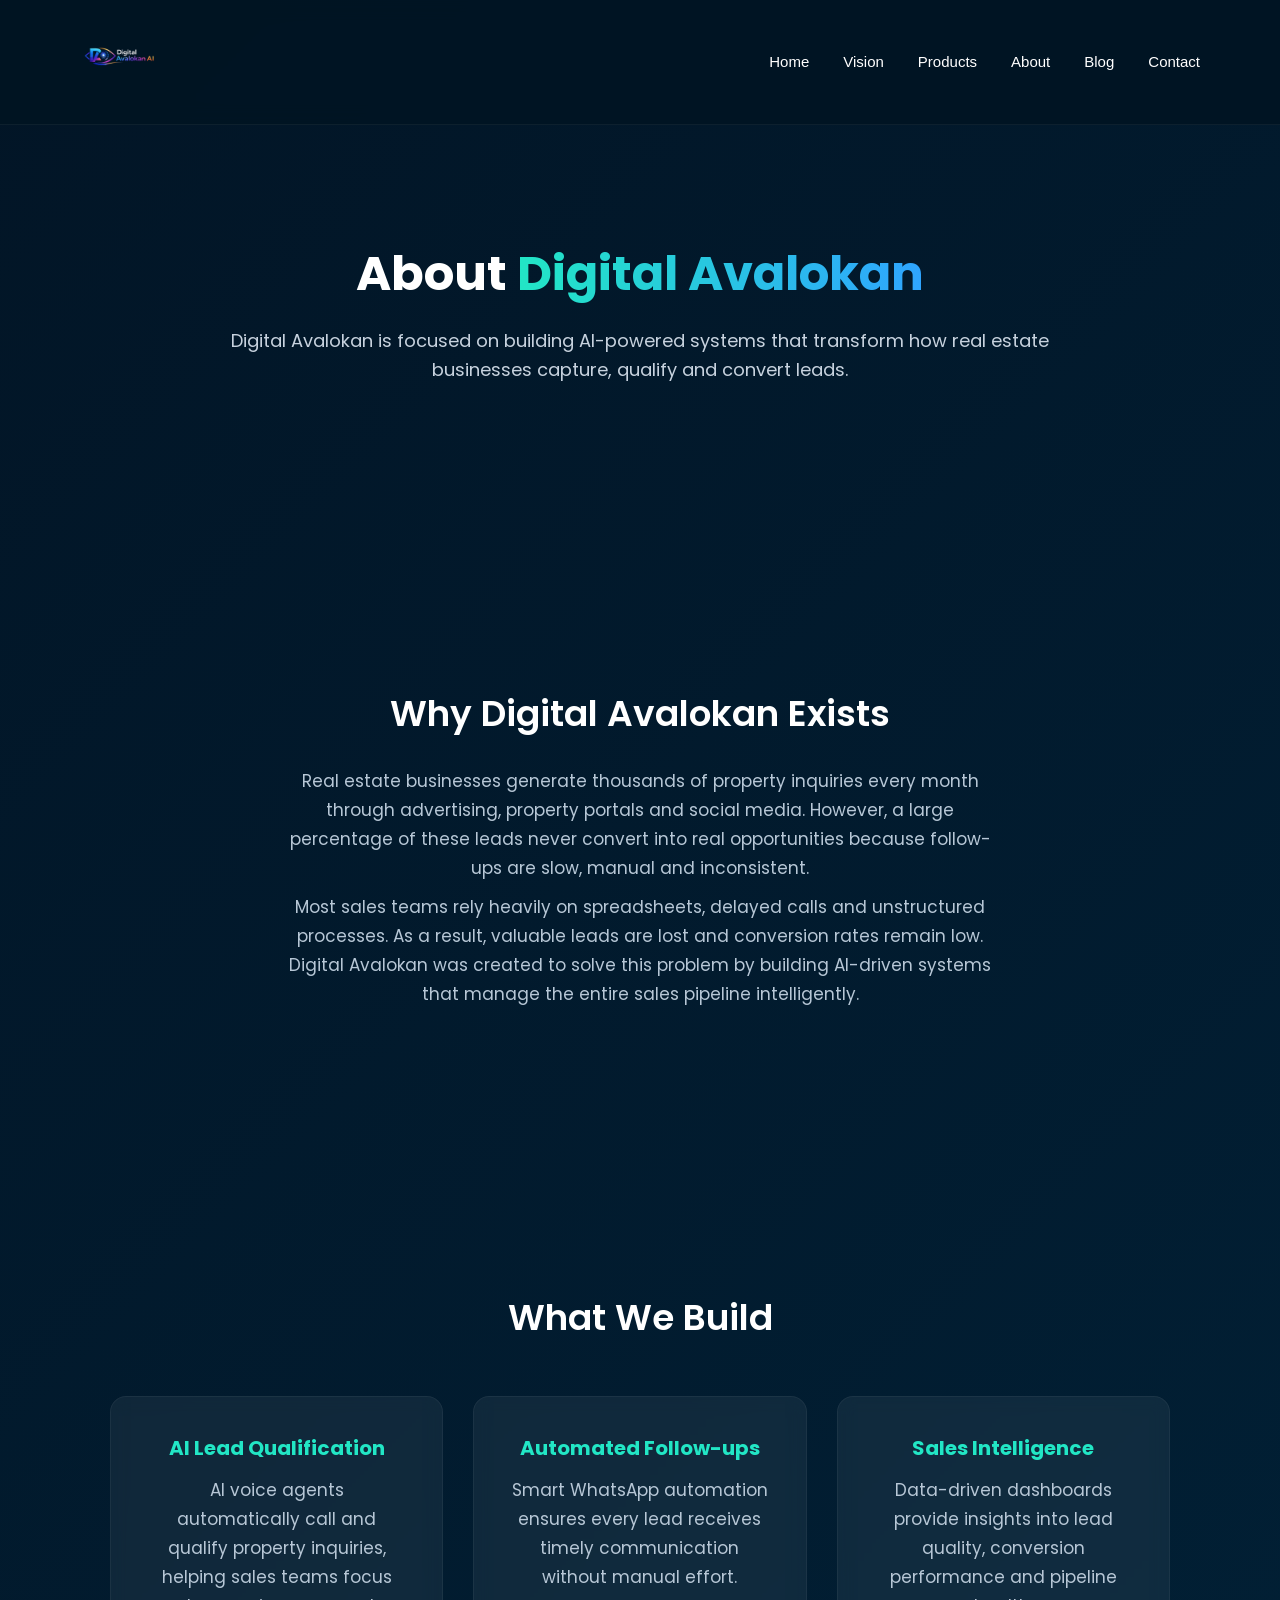
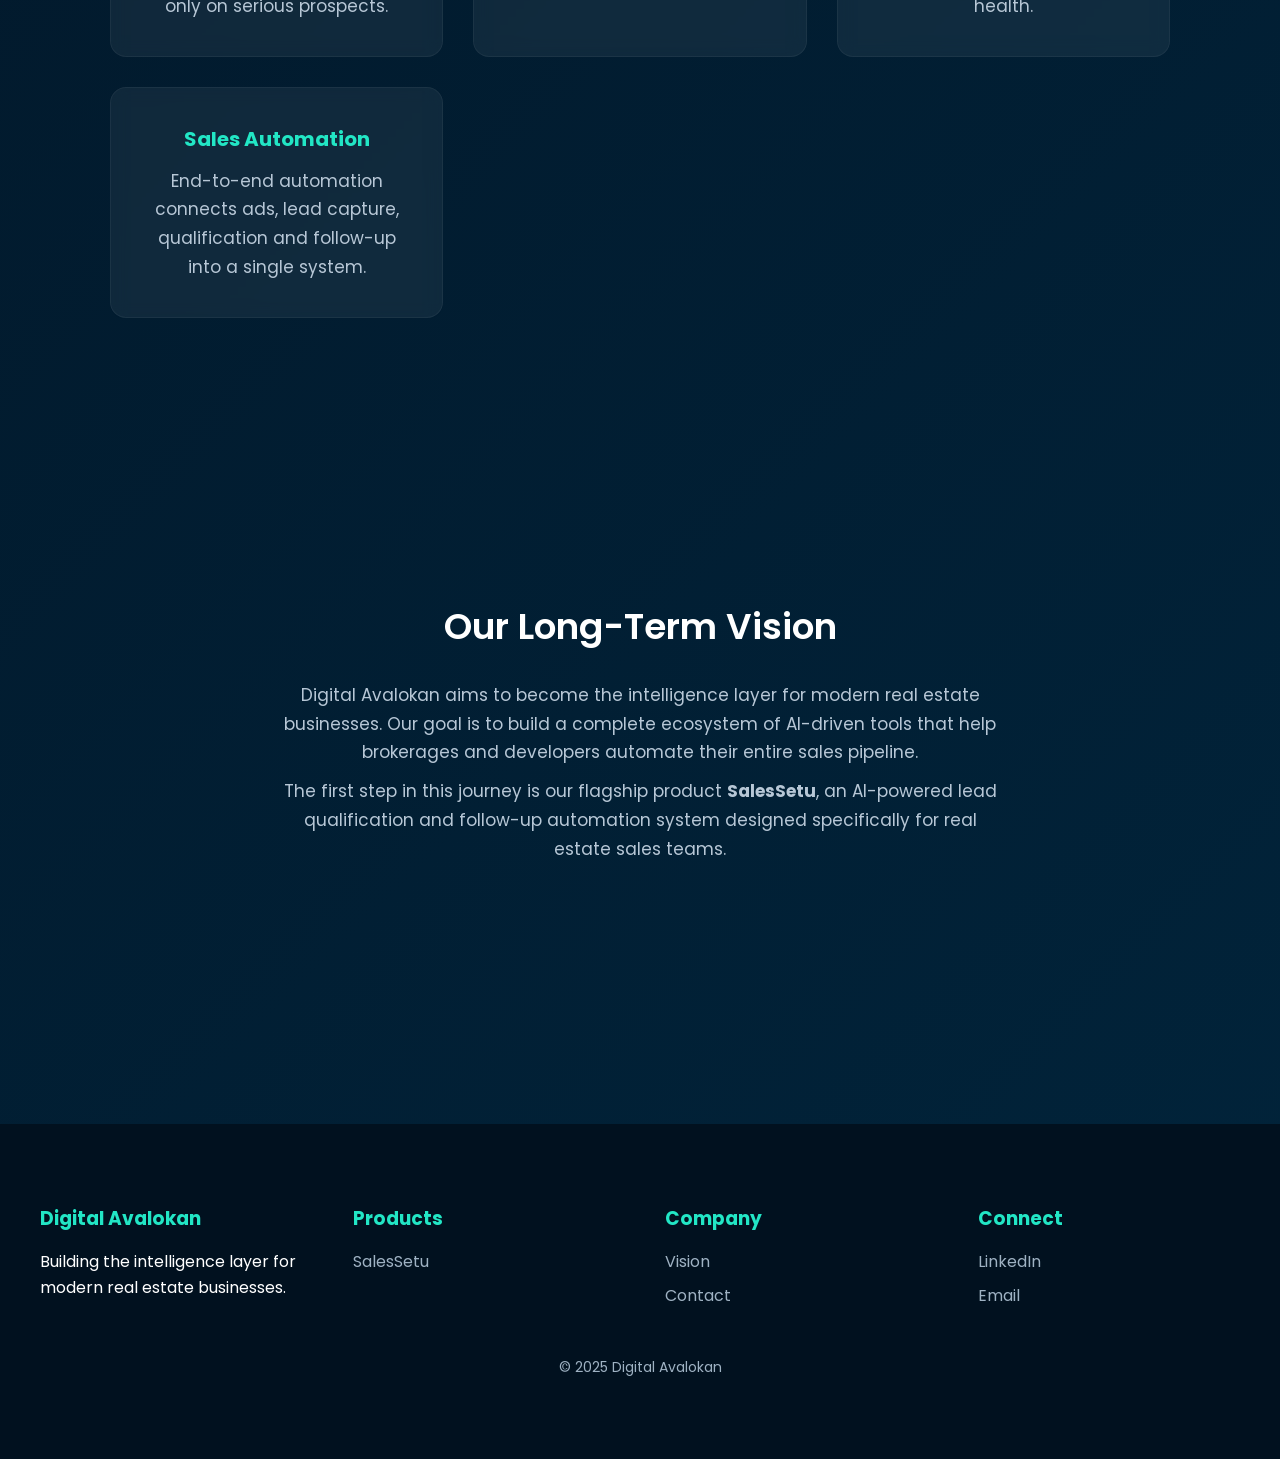
==== commit 7314cfc0: "Update about.html" ====
--- a/about.html
+++ b/about.html
@@ -12,6 +12,16 @@
 <link rel="stylesheet" href="style.css">
 
 <link href="https://fonts.googleapis.com/css2?family=Poppins:wght@300;400;500;600;700&display=swap" rel="stylesheet">
+
+<script async src="https://www.googletagmanager.com/gtag/js?id=G-XXXXXXXX"></script>
+
+<script>
+window.dataLayer = window.dataLayer || [];
+function gtag(){dataLayer.push(arguments);}
+gtag('js', new Date());
+
+gtag('config', 'G-XXXXXXXX');
+</script>
 
 </head>
 
--- a/style.css
+++ b/style.css
@@ -30,25 +30,36 @@
 display:flex;
 justify-content:space-between;
 align-items:center;
-padding:15px 20px;
-max-width:1100px;
+padding:18px 40px;
+max-width:1200px;
 margin:auto;
 }
 
 .logo img{
-height:90px;
+height:80px;
+width:auto;
+}
+
+.logo{
+disply:flex;
+align-items:center;
 }
 
 .nav-links{
 display:flex;
-gap:28px;
+gap:34px;
 list-style:none;
+align-items:center;
 }
 
 .nav-links a{
 text-decoration:none;
 color:white;
 font-size:15px;
+font-weight:500;
+letter-spacing:0.3px
+opacity:0.9;
+transition:0.3s;
 }
 
 .nav-links a:hover{
@@ -60,7 +71,7 @@
 
 .menu-toggle{
 display:none;
-font-size:26px;
+font-size:28px;
 cursor:pointer;
 color:white;
 }
@@ -72,11 +83,11 @@
 text-align:center;
 max-width:900px;
 margin:auto;
-padding:80px 20px;
+padding:120px 20px;
 }
 
 .hero h1{
-font-size:42px;
+font-size:48px;
 line-height:1.2;
 margin-bottom:25px;
 }
@@ -95,16 +106,19 @@
 
 .cta{
 display:inline-block;
-padding:15px 36px;
+padding:16px 36px;
 background:linear-gradient(90deg,#22e6c5,#2fa4ff);
-border-radius:8px;
+border-radius:10px;
 text-decoration:none;
-color:white;
+color:#021526;
 font-weight:600;
+font-size:16px;
+transition:0.3s;
 }
 
 .cta:hover{
 transform:translateY(-3px);
+box-shadow:0 10px 20px rgba(0,0,0,0.3);
 }
 
 
@@ -148,6 +162,10 @@
 color:#22e6c5;
 }
 
+.arrow{
+transform:rotate(-90deg);
+}
+
 
 /* WORKFLOW */
 
@@ -188,12 +206,12 @@
 }
 
 .card{
-background:rgba(255,255,255,0.05);
-padding:40px 30px;
-border-radius:14px;
+background:rgba(255,255,255,0.06);
+padding:35px;
+border-radius:16px;
 border:1px solid rgba(255,255,255,0.05);
 transition:0.3s;
-text-align:left;
+backdrop-filter:blur(8px);
 }
 
 .card h3{
@@ -210,8 +228,8 @@
 
 .card:hover{
 transform:translateY(-6px);
-border:1px solid rgba(34,230,197,0.4);
-box-shadow:0 15px 35px rgba(0,0,0,0.45);
+border:1px solid rgba(34,230,197,0.5);
+box-shadow:0 20px 40px rgba(0,0,0,0.4);
 }
 
 
@@ -229,7 +247,7 @@
 
 footer{
 background:#01111f;
-padding:60px 8%;
+padding:80px 40px;
 margin-top:120px;
 }
 
@@ -237,8 +255,13 @@
 max-width:1200px;
 margin:auto;
 display:grid;
-grid-template-columns:repeat(auto-fit,minmax(200px,1fr));
-gap:40px;
+grid-template-columns:repeat(auto-fit,minmax(220px,1fr));
+gap:50px;
+}
+
+.footer-col h3{
+margin-bottom:15px;
+color:#22e6c5;
 }
 
 .footer-col a{
@@ -259,6 +282,22 @@
 font-size:14px;
 }
 
+
+/* SECTION */
+
+.section{
+padding:140px 20px;
+max-width:1100px;
+margin:auto;
+text-align:center;
+}
+
+.section h2{
+font-size:36px;
+margin-bottom:25px;
+font-weight:600;
+}
+
 .section p{
 color:#b7c7d6;
 font-size:17px;
@@ -268,23 +307,18 @@
 line-height:1.7;
 }
 
-.section{
-padding:140px 20px;
-max-width:1100px;
-margin:auto;
-text-align:center;
-}
-
-.section h2{
-font-size:36px;
-margin-bottom:25px;
-font-weight:600;
-}
-
-
-/* RESPONSIVE */
+
+/* ================= MOBILE RESPONSIVE ================= */
 
 @media (max-width:768px){
+
+.navbar{
+padding:14px 20px;
+}
+
+.logo img{
+height:55px;
+}
 
 .menu-toggle{
 display:block;
@@ -294,24 +328,46 @@
 display:none;
 flex-direction:column;
 position:absolute;
-top:80px;
+top:75px;
 left:0;
 width:100%;
-background:#021b2e;
-text-align:center;
-padding:20px 0;
+background:#021526;
+text-align:center;
+padding:25px 0;
+gap:20px;
 }
 
 .nav-links.active{
 display:flex;
 }
 
+.hero{
+padding:80px 20px;
+}
+
 .hero h1{
-font-size:28px;
+font-size:30px;
+}
+
+.hero p{
+font-size:16px;
 }
 
 .pipeline-flow{
 flex-direction:column;
 }
 
-}
+.pipe{
+width:100%;
+}
+
+.problem-grid{
+grid-template-columns:1fr;
+}
+
+.footer-grid{
+grid-template-columns:1fr;
+text-align:center;
+}
+
+}
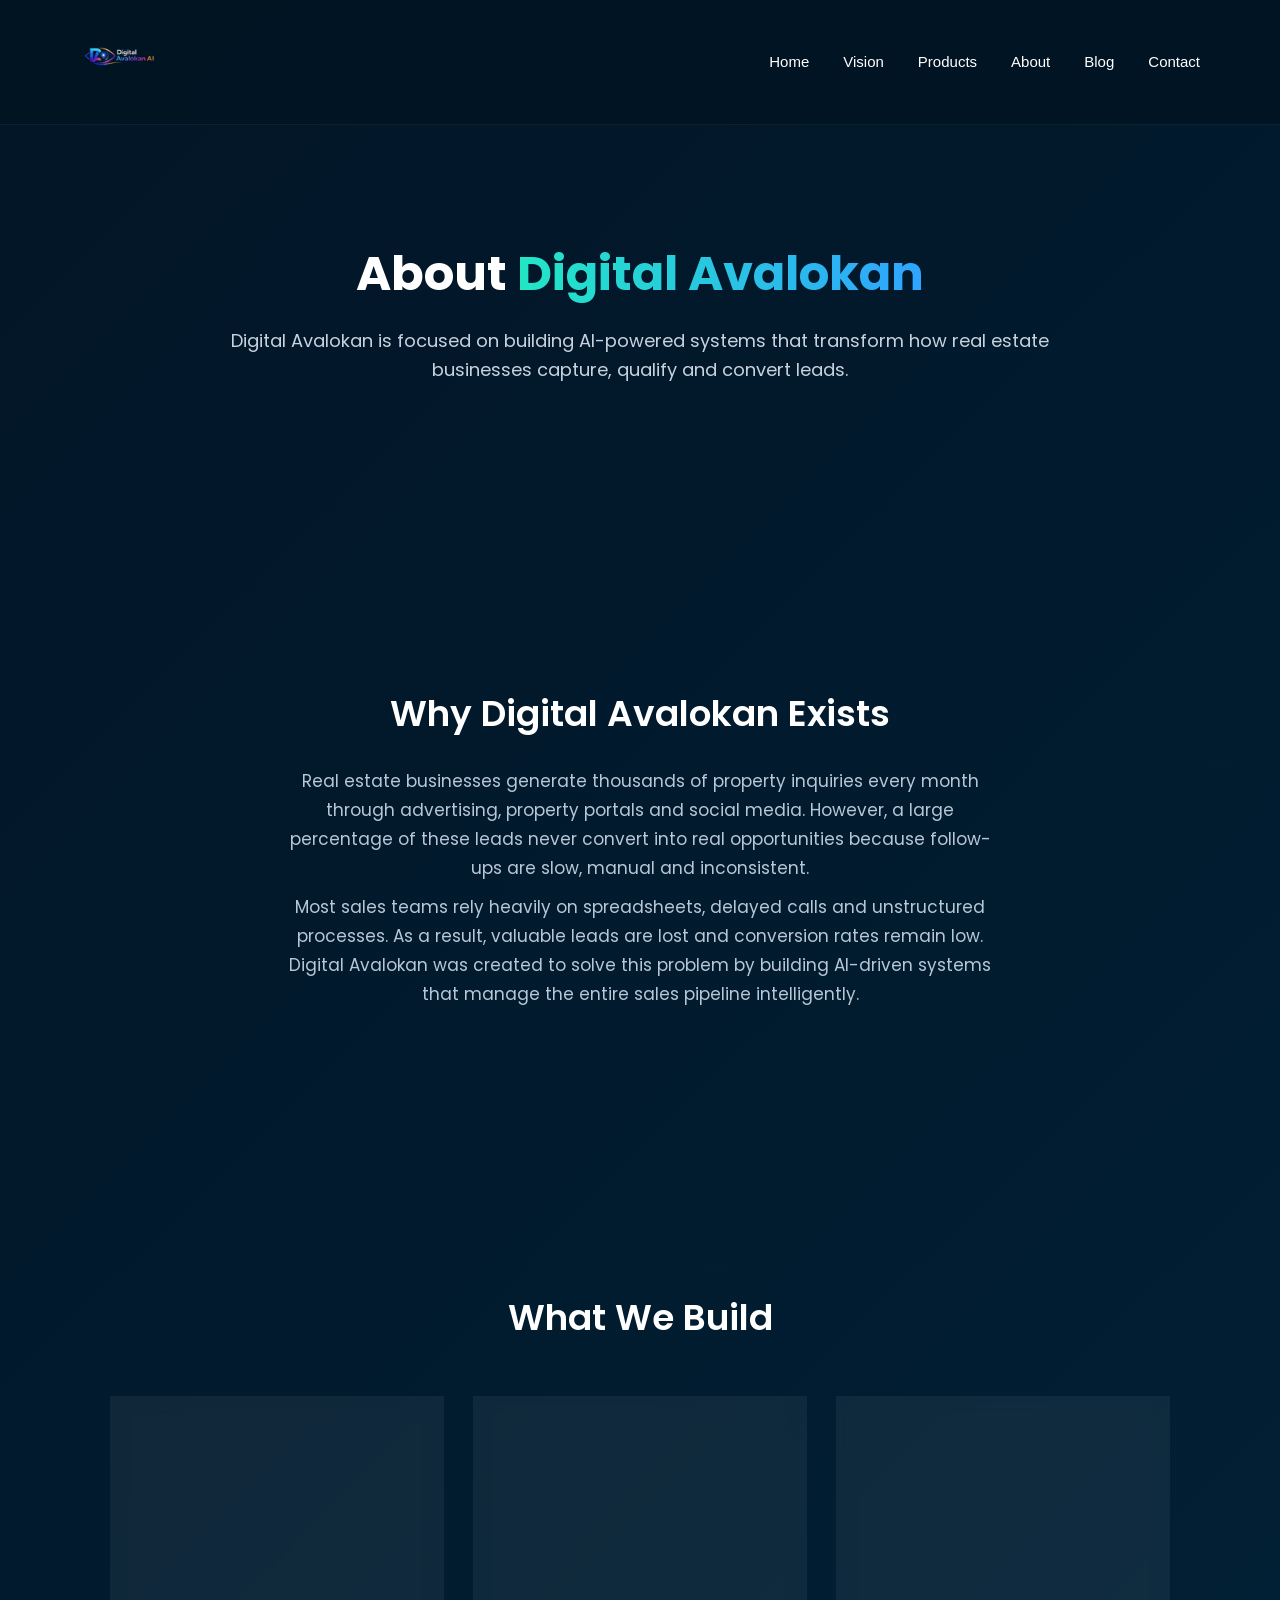
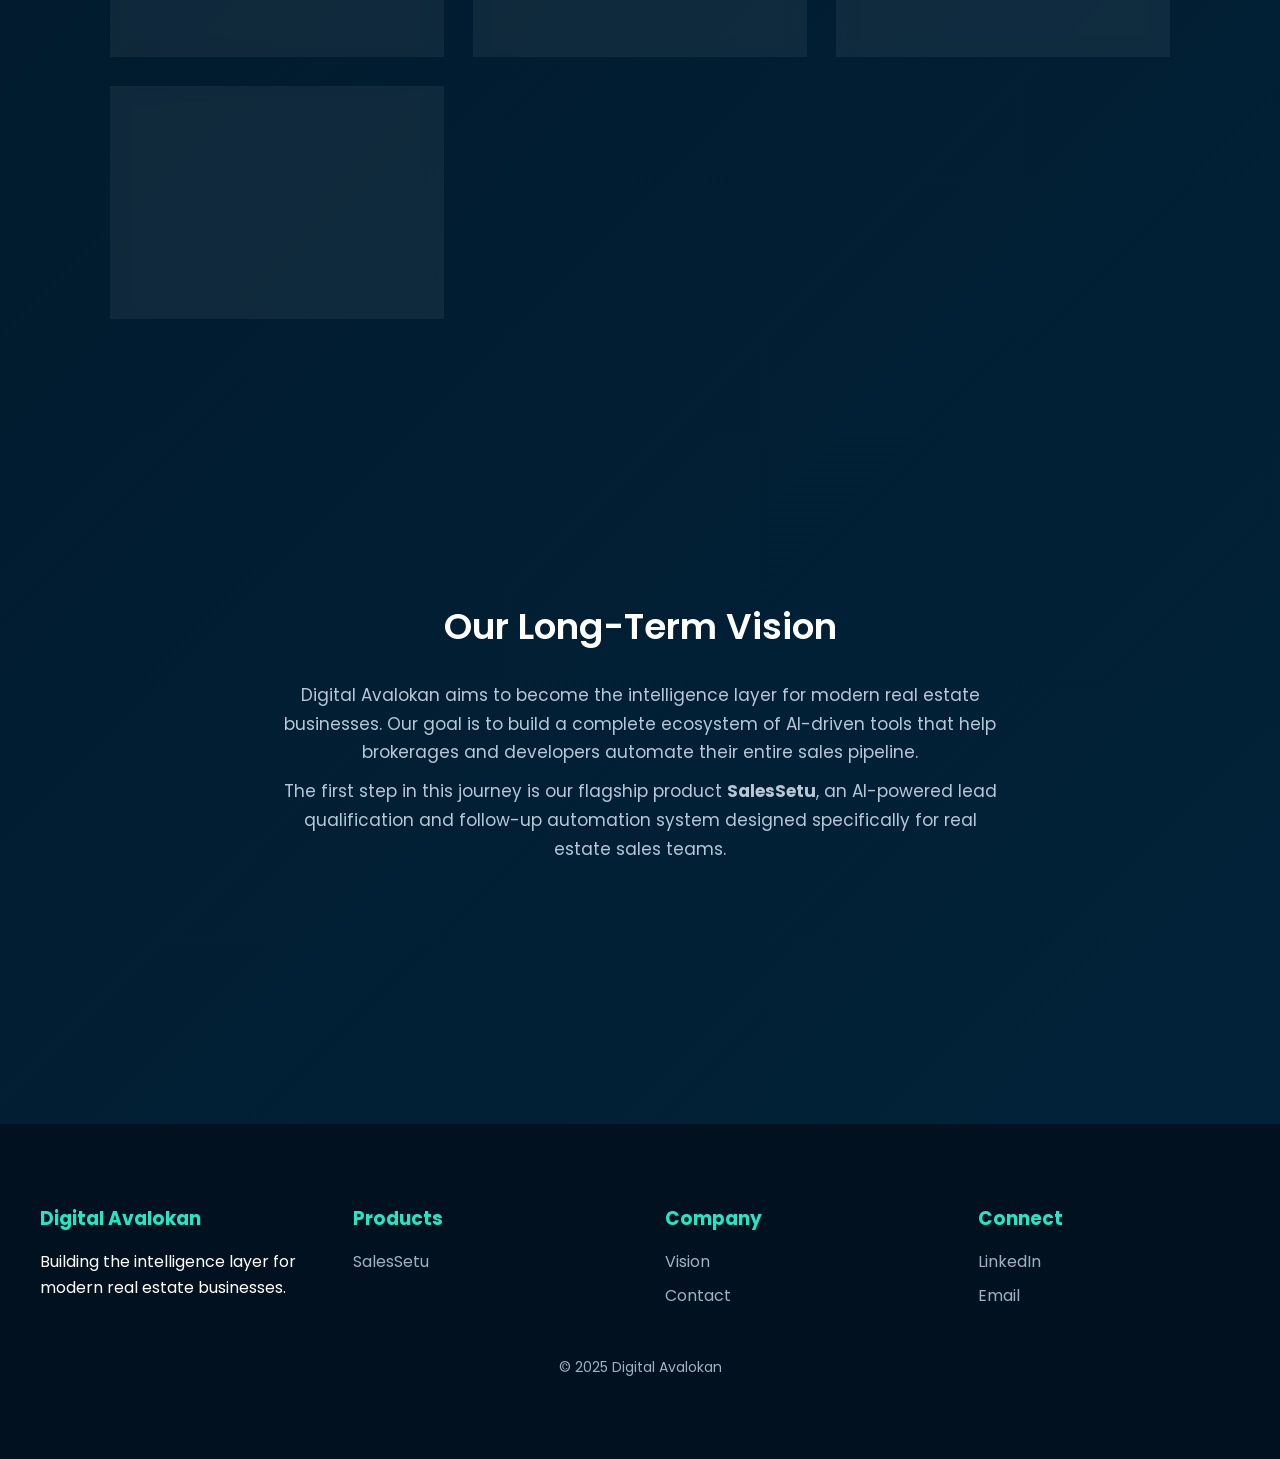
==== commit 26e3bf91: "Update about.html" ====
--- a/about.html
+++ b/about.html
@@ -20,7 +20,7 @@
 function gtag(){dataLayer.push(arguments);}
 gtag('js', new Date());
 
-gtag('config', 'G-XXXXXXXX');
+gtag('config', 'G-7B8Y4SK4V4');
 </script>
 
 </head>
